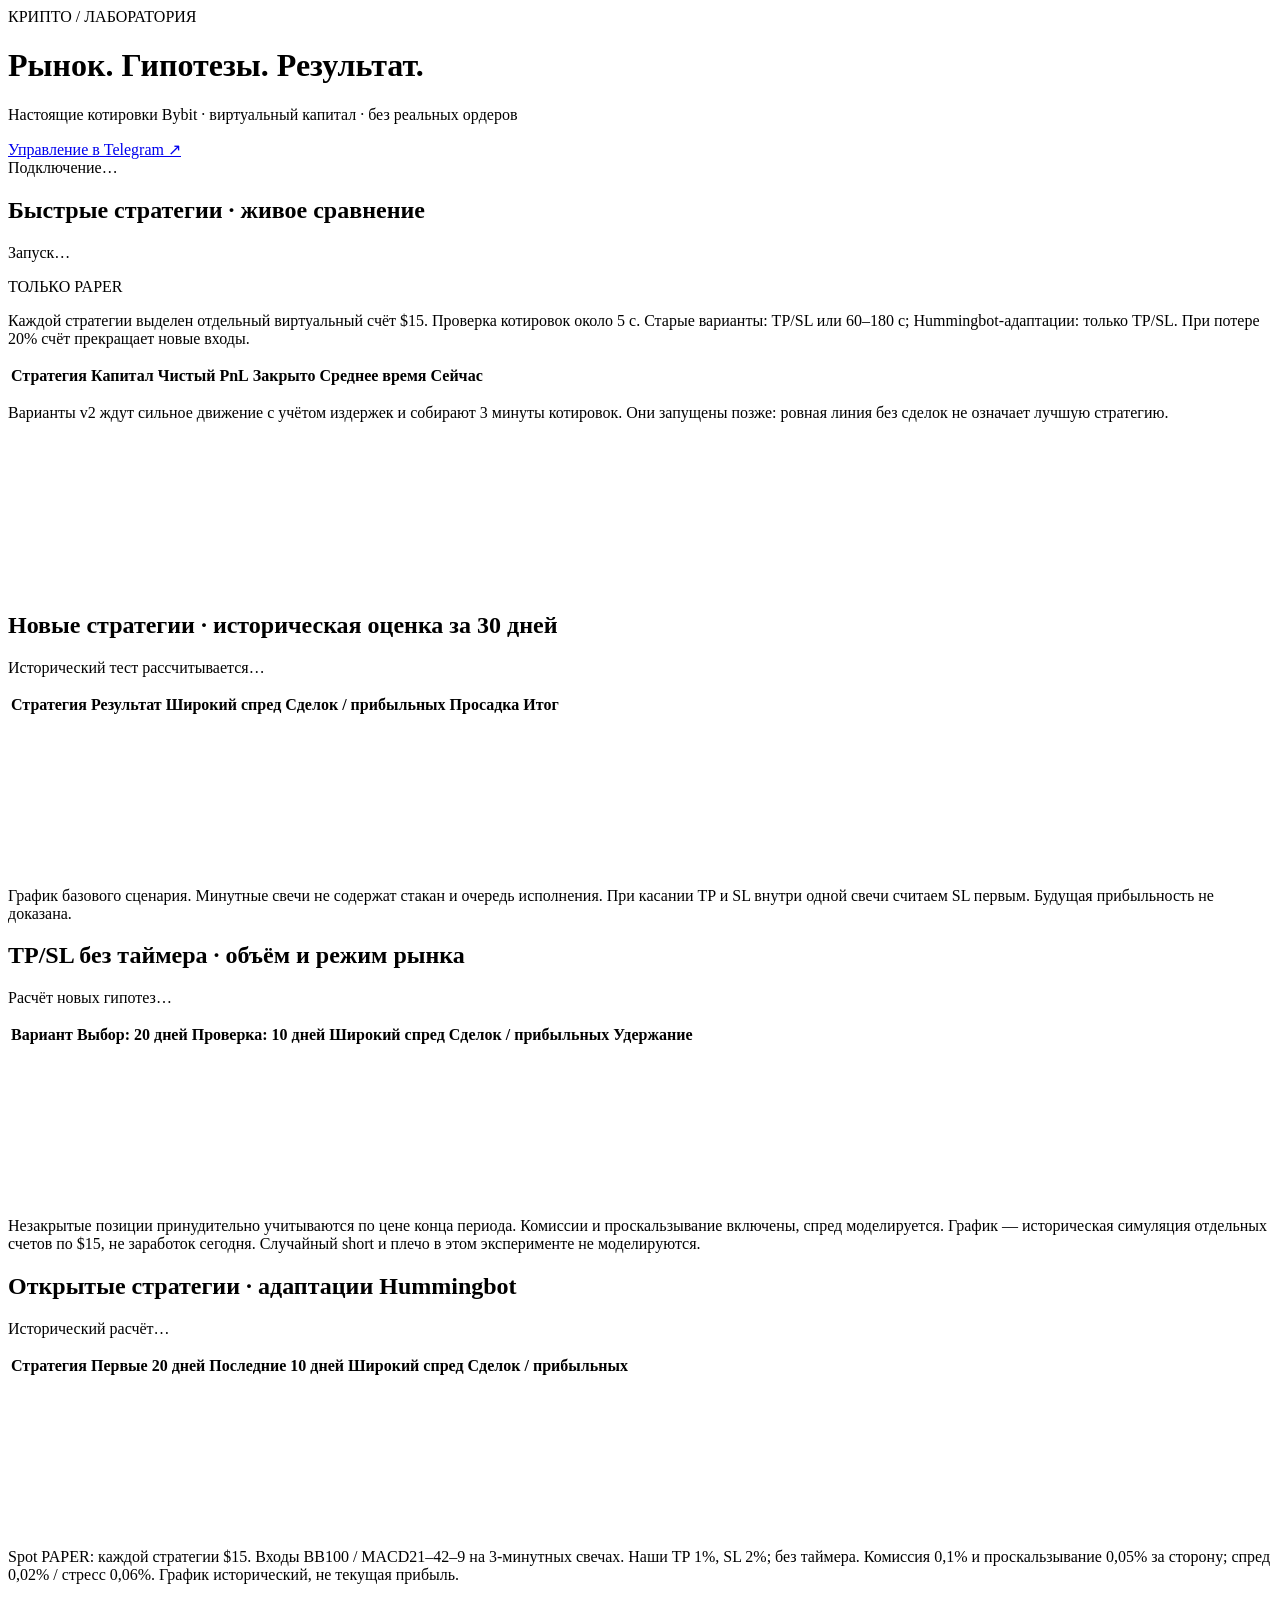
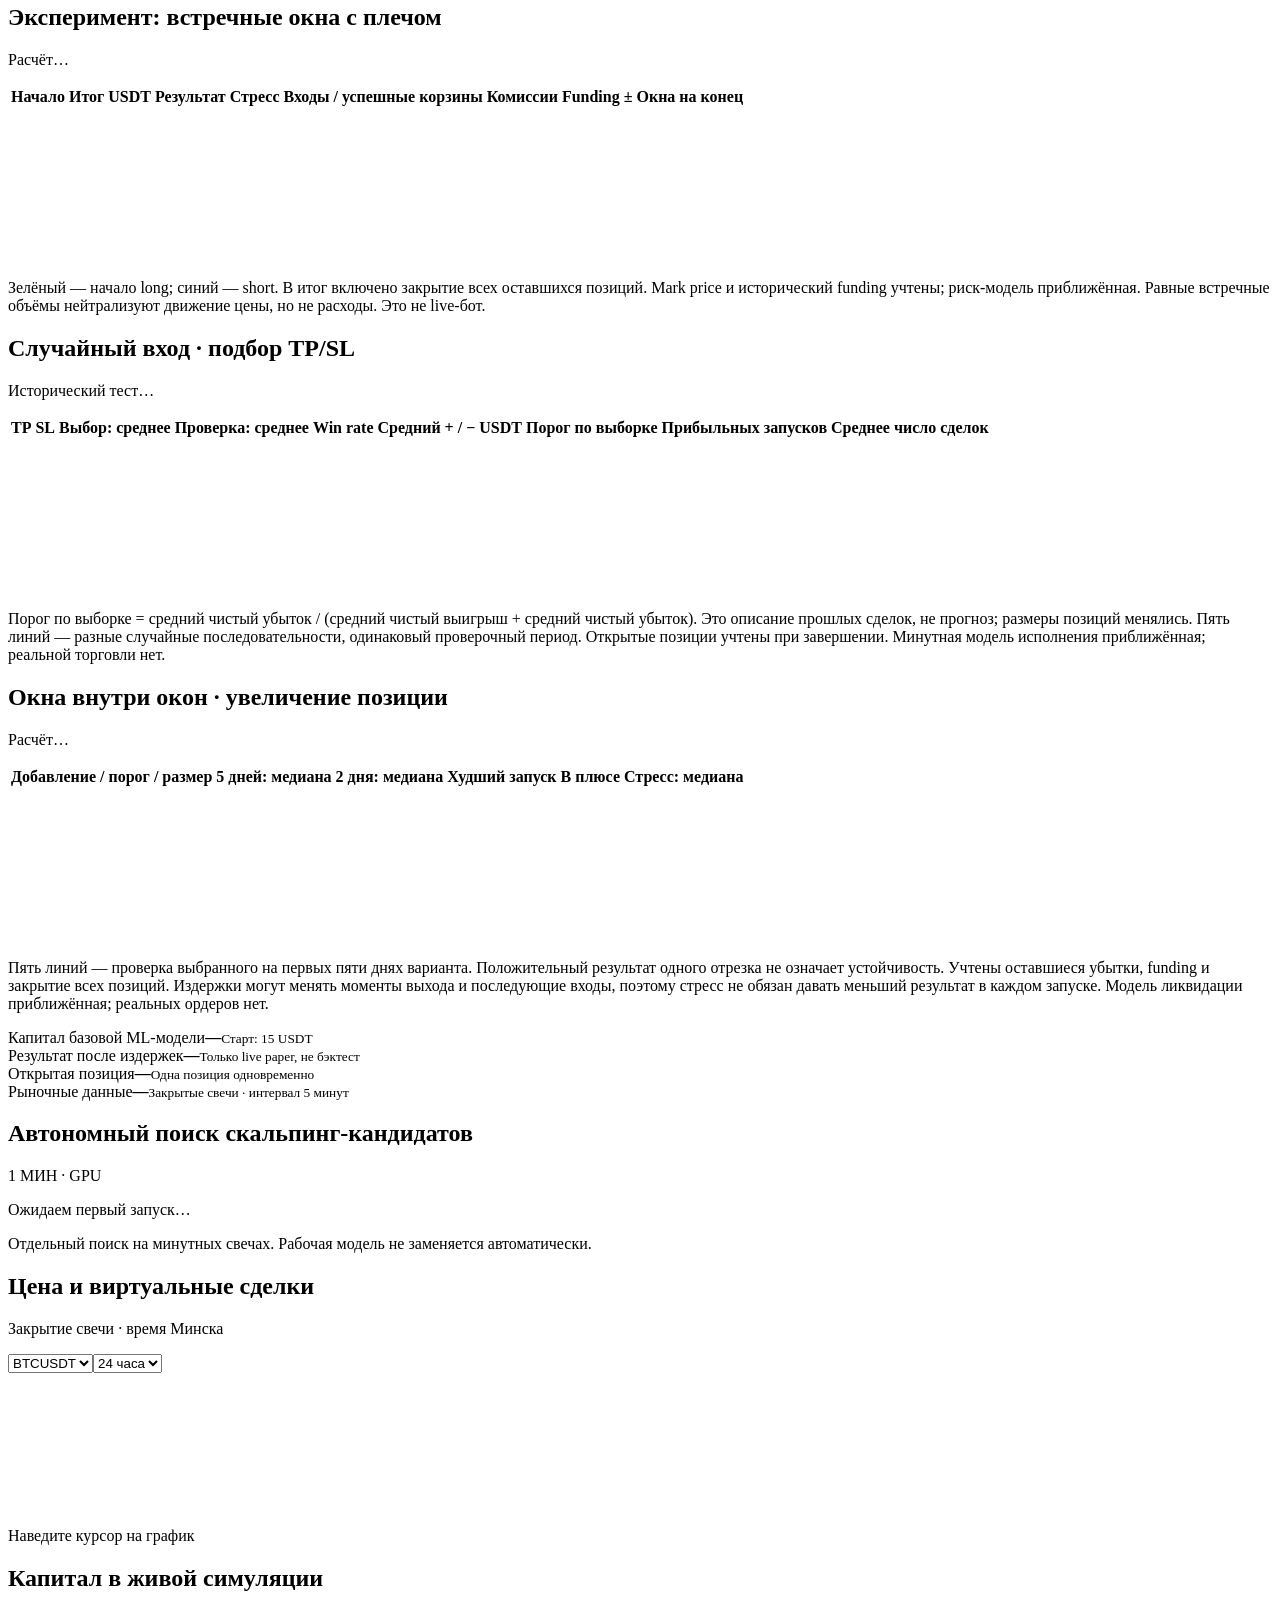
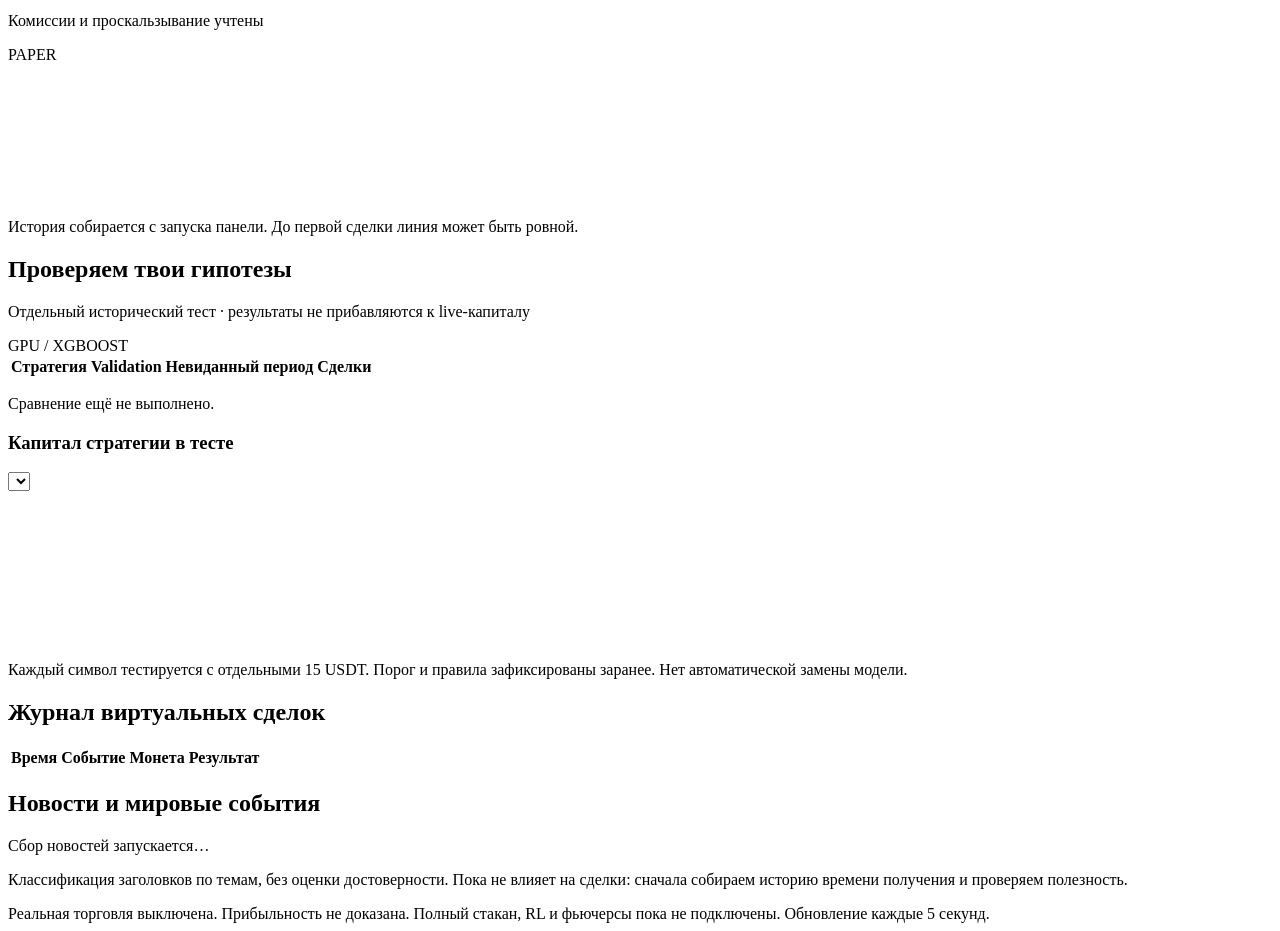
==== web/index.html @ 858b715f "Evaluate bounded nested windows with scaling and full-period equity" ====
<!doctype html><html lang="ru"><head><meta charset="utf-8"><meta name="viewport" content="width=device-width,initial-scale=1"><title>Крипто · лаборатория</title><link rel="stylesheet" href="/style.css"><script src="/app.js" defer></script></head><body>
<header><div><span class="brand">КРИПТО / ЛАБОРАТОРИЯ</span><h1>Рынок. Гипотезы. Результат.</h1><p>Настоящие котировки Bybit · виртуальный капитал · без реальных ордеров</p></div><a class="button" href="https://t.me/my_home_cripto_bot" target="_blank" rel="noopener">Управление в Telegram ↗</a></header>
<main><div class="status"><span id="health">Подключение…</span><span id="updated"></span></div><p id="error" role="alert" hidden></p>
<section class="panel"><div class="panelhead"><div><h2>Быстрые стратегии · живое сравнение</h2><p id="arenaHealth">Запуск…</p></div><span class="tag">ТОЛЬКО PAPER</span></div><p class="hint">Каждой стратегии выделен отдельный виртуальный счёт $15. Проверка котировок около 5 с. Старые варианты: TP/SL или 60–180 с; Hummingbot-адаптации: только TP/SL. При потере 20% счёт прекращает новые входы.</p><div class="tablewrap"><table><thead><tr><th>Стратегия</th><th>Капитал</th><th>Чистый PnL</th><th>Закрыто</th><th>Среднее время</th><th>Сейчас</th></tr></thead><tbody id="arenaRows"></tbody></table></div><p class="hint">Варианты v2 ждут сильное движение с учётом издержек и собирают 3 минуты котировок. Они запущены позже: ровная линия без сделок не означает лучшую стратегию.</p><canvas id="arenaChart" aria-label="Сравнение виртуального капитала быстрых стратегий"></canvas><p id="arenaLegend" class="hint"></p></section>
<section class="panel"><h2>Новые стратегии · историческая оценка за 30 дней</h2><p id="arenaBacktestNote" class="hint">Исторический тест рассчитывается…</p><div class="tablewrap"><table><thead><tr><th>Стратегия</th><th>Результат</th><th>Широкий спред</th><th>Сделок / прибыльных</th><th>Просадка</th><th>Итог</th></tr></thead><tbody id="arenaBacktestRows"></tbody></table></div><canvas id="arenaBacktestChart" aria-label="Историческая оценка новых стратегий"></canvas><p id="arenaBacktestLegend" class="hint"></p><p class="hint">График базового сценария. Минутные свечи не содержат стакан и очередь исполнения. При касании TP и SL внутри одной свечи считаем SL первым. Будущая прибыльность не доказана.</p></section>
<section class="panel"><h2>TP/SL без таймера · объём и режим рынка</h2><p id="waitingNote" class="hint">Расчёт новых гипотез…</p><div class="tablewrap"><table><thead><tr><th>Вариант</th><th>Выбор: 20 дней</th><th>Проверка: 10 дней</th><th>Широкий спред</th><th>Сделок / прибыльных</th><th>Удержание</th></tr></thead><tbody id="waitingRows"></tbody></table></div><canvas id="waitingChart" aria-label="Проверка стратегий ожидания"></canvas><p id="waitingLegend" class="hint"></p><p class="hint">Незакрытые позиции принудительно учитываются по цене конца периода. Комиссии и проскальзывание включены, спред моделируется. График — историческая симуляция отдельных счетов по $15, не заработок сегодня. Случайный short и плечо в этом эксперименте не моделируются.</p></section>
<section class="panel"><h2>Открытые стратегии · адаптации Hummingbot</h2><p id="sourceNote" class="hint">Исторический расчёт…</p><div class="tablewrap"><table><thead><tr><th>Стратегия</th><th>Первые 20 дней</th><th>Последние 10 дней</th><th>Широкий спред</th><th>Сделок / прибыльных</th></tr></thead><tbody id="sourceRows"></tbody></table></div><canvas id="sourceChart" aria-label="История адаптаций Hummingbot"></canvas><p class="hint">Spot PAPER: каждой стратегии $15. Входы BB100 / MACD21–42–9 на 3-минутных свечах. Наши TP 1%, SL 2%; без таймера. Комиссия 0,1% и проскальзывание 0,05% за сторону; спред 0,02% / стресс 0,06%. График исторический, не текущая прибыль.</p></section>
<section class="panel"><h2>Эксперимент: встречные окна с плечом</h2><p id="windowNote" class="hint">Расчёт…</p><div class="tablewrap"><table><thead><tr><th>Начало</th><th>Итог USDT</th><th>Результат</th><th>Стресс</th><th>Входы / успешные корзины</th><th>Комиссии</th><th>Funding ±</th><th>Окна на конец</th></tr></thead><tbody id="windowRows"></tbody></table></div><canvas id="windowChart" aria-label="Исторический тест встречных окон"></canvas><p class="hint">Зелёный — начало long; синий — short. В итог включено закрытие всех оставшихся позиций. Mark price и исторический funding учтены; риск-модель приближённая. Равные встречные объёмы нейтрализуют движение цены, но не расходы. Это не live-бот.</p></section>
<section class="panel"><h2>Случайный вход · подбор TP/SL</h2><p id="randomNote" class="hint">Исторический тест…</p><div class="tablewrap"><table><thead><tr><th>TP</th><th>SL</th><th>Выбор: среднее</th><th>Проверка: среднее</th><th>Win rate</th><th>Средний + / − USDT</th><th>Порог по выборке</th><th>Прибыльных запусков</th><th>Среднее число сделок</th></tr></thead><tbody id="randomRows"></tbody></table></div><canvas id="randomChart" aria-label="Пять случайных последовательностей выбранного TP SL"></canvas><p class="hint">Порог по выборке = средний чистый убыток / (средний чистый выигрыш + средний чистый убыток). Это описание прошлых сделок, не прогноз; размеры позиций менялись. Пять линий — разные случайные последовательности, одинаковый проверочный период. Открытые позиции учтены при завершении. Минутная модель исполнения приближённая; реальной торговли нет.</p></section>
<section class="panel"><h2>Окна внутри окон · увеличение позиции</h2><p id="nestedNote" class="hint">Расчёт…</p><div class="tablewrap"><table><thead><tr><th>Добавление / порог / размер</th><th>5 дней: медиана</th><th>2 дня: медиана</th><th>Худший запуск</th><th>В плюсе</th><th>Стресс: медиана</th></tr></thead><tbody id="nestedRows"></tbody></table></div><canvas id="nestedChart" aria-label="Вложенные окна: выбранный вариант"></canvas><p class="hint">Пять линий — проверка выбранного на первых пяти днях варианта. Положительный результат одного отрезка не означает устойчивость. Учтены оставшиеся убытки, funding и закрытие всех позиций. Издержки могут менять моменты выхода и последующие входы, поэтому стресс не обязан давать меньший результат в каждом запуске. Модель ликвидации приближённая; реальных ордеров нет.</p></section>
<section class="metrics"><article><label>Капитал базовой ML-модели</label><strong id="equity">—</strong><small>Старт: 15 USDT</small></article><article><label>Результат после издержек</label><strong id="pnl">—</strong><small>Только live paper, не бэктест</small></article><article><label>Открытая позиция</label><strong id="position">—</strong><small id="positionNote">Одна позиция одновременно</small></article><article><label>Рыночные данные</label><strong id="bars">—</strong><small>Закрытые свечи · интервал 5 минут</small></article></section>
<section id="decisions" class="decisions" aria-label="Решения моделей"></section>
<section class="panel"><div class="panelhead"><h2>Автономный поиск скальпинг-кандидатов</h2><span class="tag">1 МИН · GPU</span></div><p id="job">Ожидаем первый запуск…</p><p id="searchResult" class="hint">Отдельный поиск на минутных свечах. Рабочая модель не заменяется автоматически.</p><div id="searchDetails"></div></section>
<section class="grid"><article class="panel"><div class="panelhead"><div><h2>Цена и виртуальные сделки</h2><p>Закрытие свечи · время Минска</p></div><div class="filters"><select id="symbol" aria-label="Монета"><option>BTCUSDT</option><option>ETHUSDT</option><option>SOLUSDT</option></select><select id="hours" aria-label="Период"><option value="1">1 час</option><option value="24" selected>24 часа</option><option value="168">7 дней</option></select></div></div><canvas id="priceChart" aria-label="График цены"></canvas><div class="hint" id="priceHint">Наведите курсор на график</div></article>
<article class="panel"><div class="panelhead"><div><h2>Капитал в живой симуляции</h2><p>Комиссии и проскальзывание учтены</p></div><span class="tag">PAPER</span></div><canvas id="equityChart" aria-label="График виртуального капитала"></canvas><div class="hint">История собирается с запуска панели. До первой сделки линия может быть ровной.</div></article></section>
<section class="panel"><div class="panelhead"><div><h2>Проверяем твои гипотезы</h2><p>Отдельный исторический тест · результаты не прибавляются к live-капиталу</p></div><span class="tag">GPU / XGBOOST</span></div><div class="tablewrap"><table><thead><tr><th>Стратегия</th><th>Validation</th><th>Невиданный период</th><th>Сделки</th></tr></thead><tbody id="strategies"></tbody></table></div><p id="researchNote" class="hint">Сравнение ещё не выполнено.</p><div class="panelhead"><h3 id="curveTitle">Капитал стратегии в тесте</h3><select id="strategy" aria-label="Стратегия для графика"></select></div><canvas id="researchChart" aria-label="Капитал стратегии на независимом периоде"></canvas><p class="hint">Каждый символ тестируется с отдельными 15 USDT. Порог и правила зафиксированы заранее. Нет автоматической замены модели.</p></section>
<section class="panel"><h2>Журнал виртуальных сделок</h2><div class="tablewrap"><table><thead><tr><th>Время</th><th>Событие</th><th>Монета</th><th>Результат</th></tr></thead><tbody id="events"></tbody></table></div></section>
<section class="panel"><h2>Новости и мировые события</h2><p id="newsStatus">Сбор новостей запускается…</p><div id="news"></div><p class="hint">Классификация заголовков по темам, без оценки достоверности. Пока не влияет на сделки: сначала собираем историю времени получения и проверяем полезность.</p></section>
<footer>Реальная торговля выключена. Прибыльность не доказана. Полный стакан, RL и фьючерсы пока не подключены. Обновление каждые 5 секунд.</footer></main></body></html>
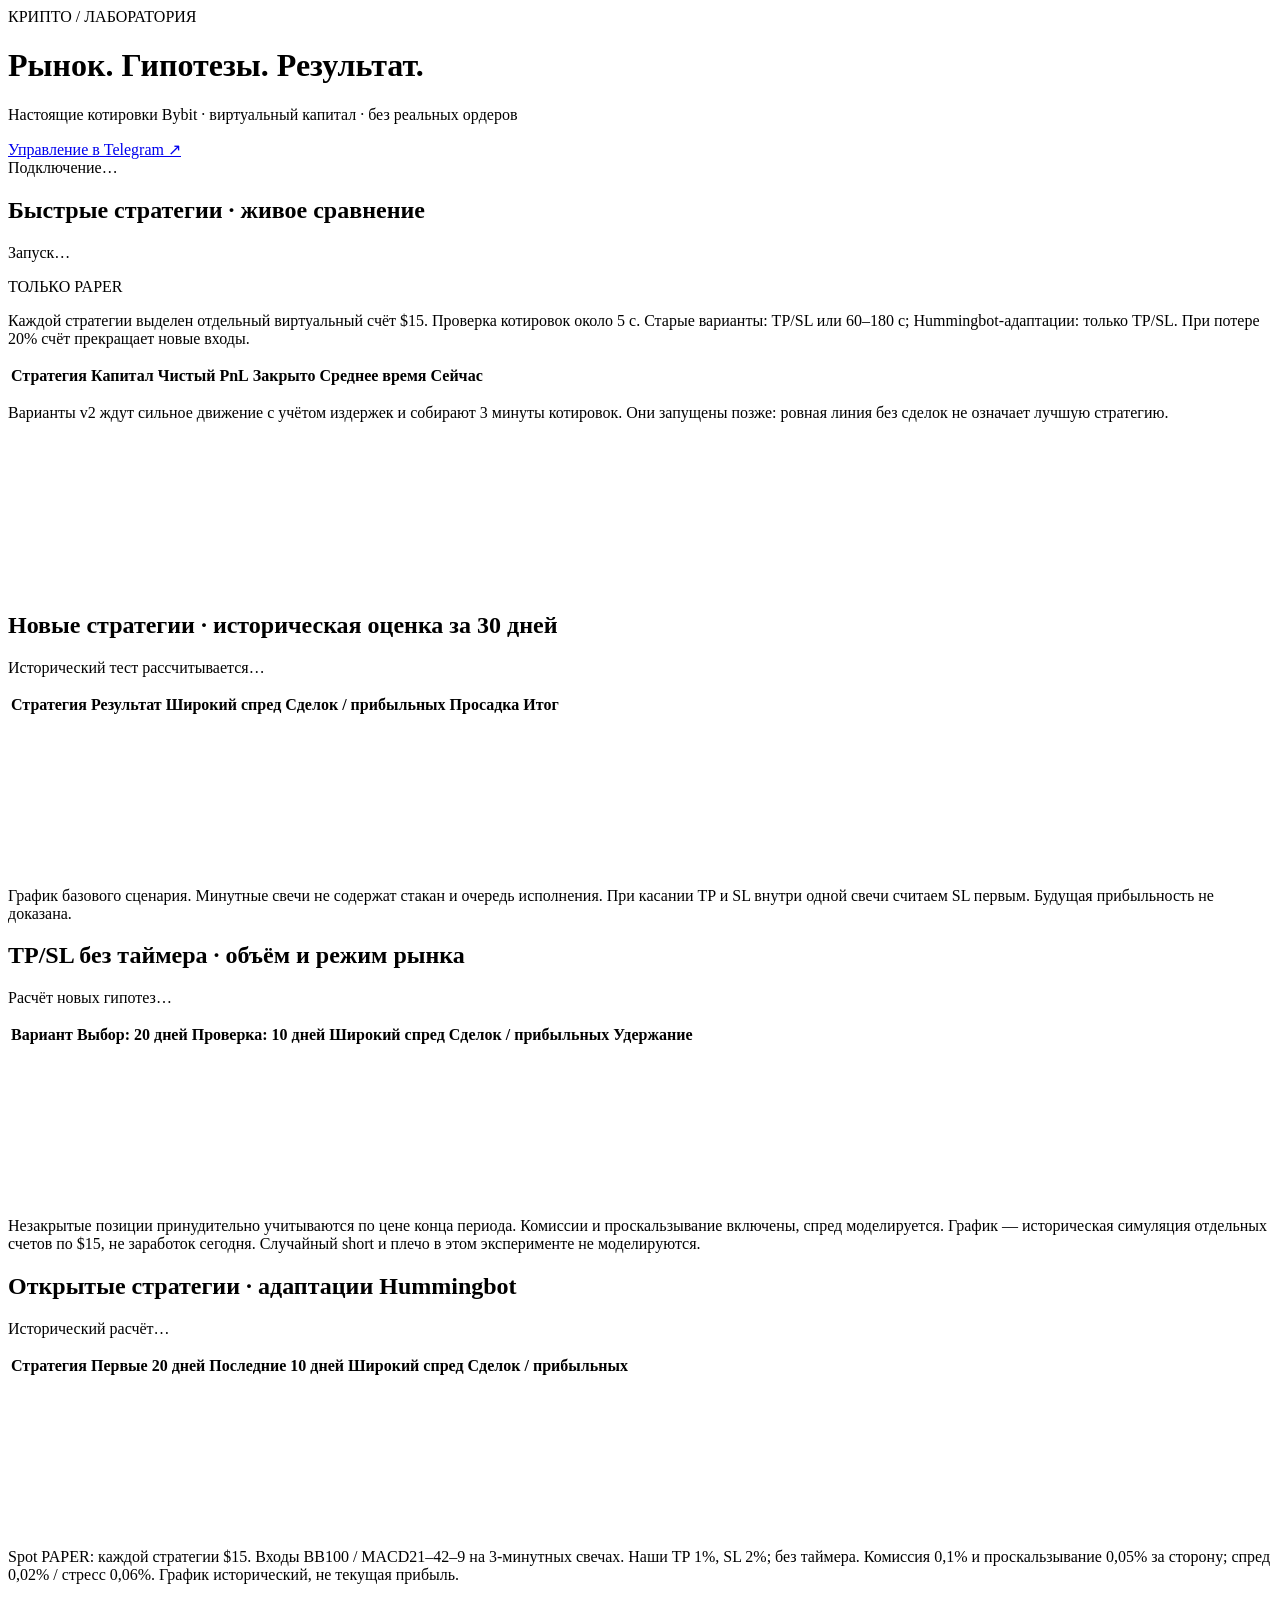
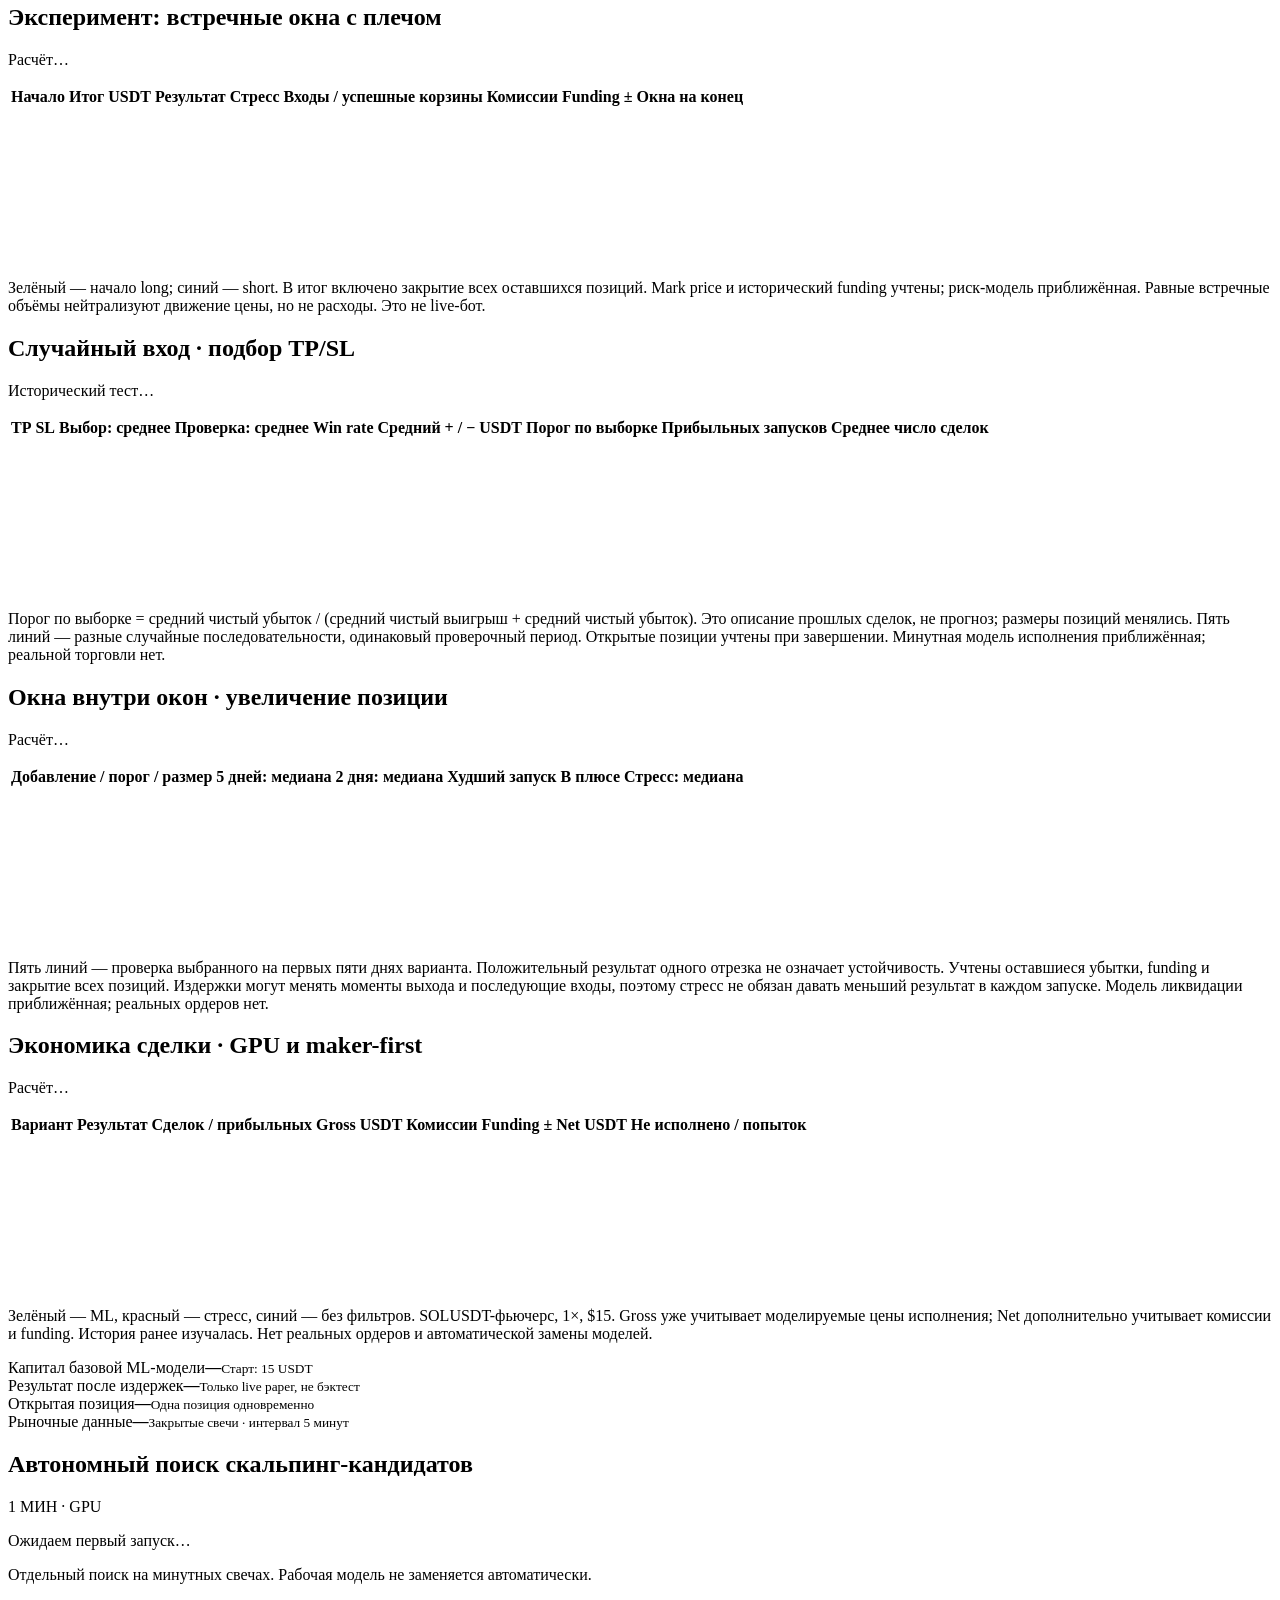
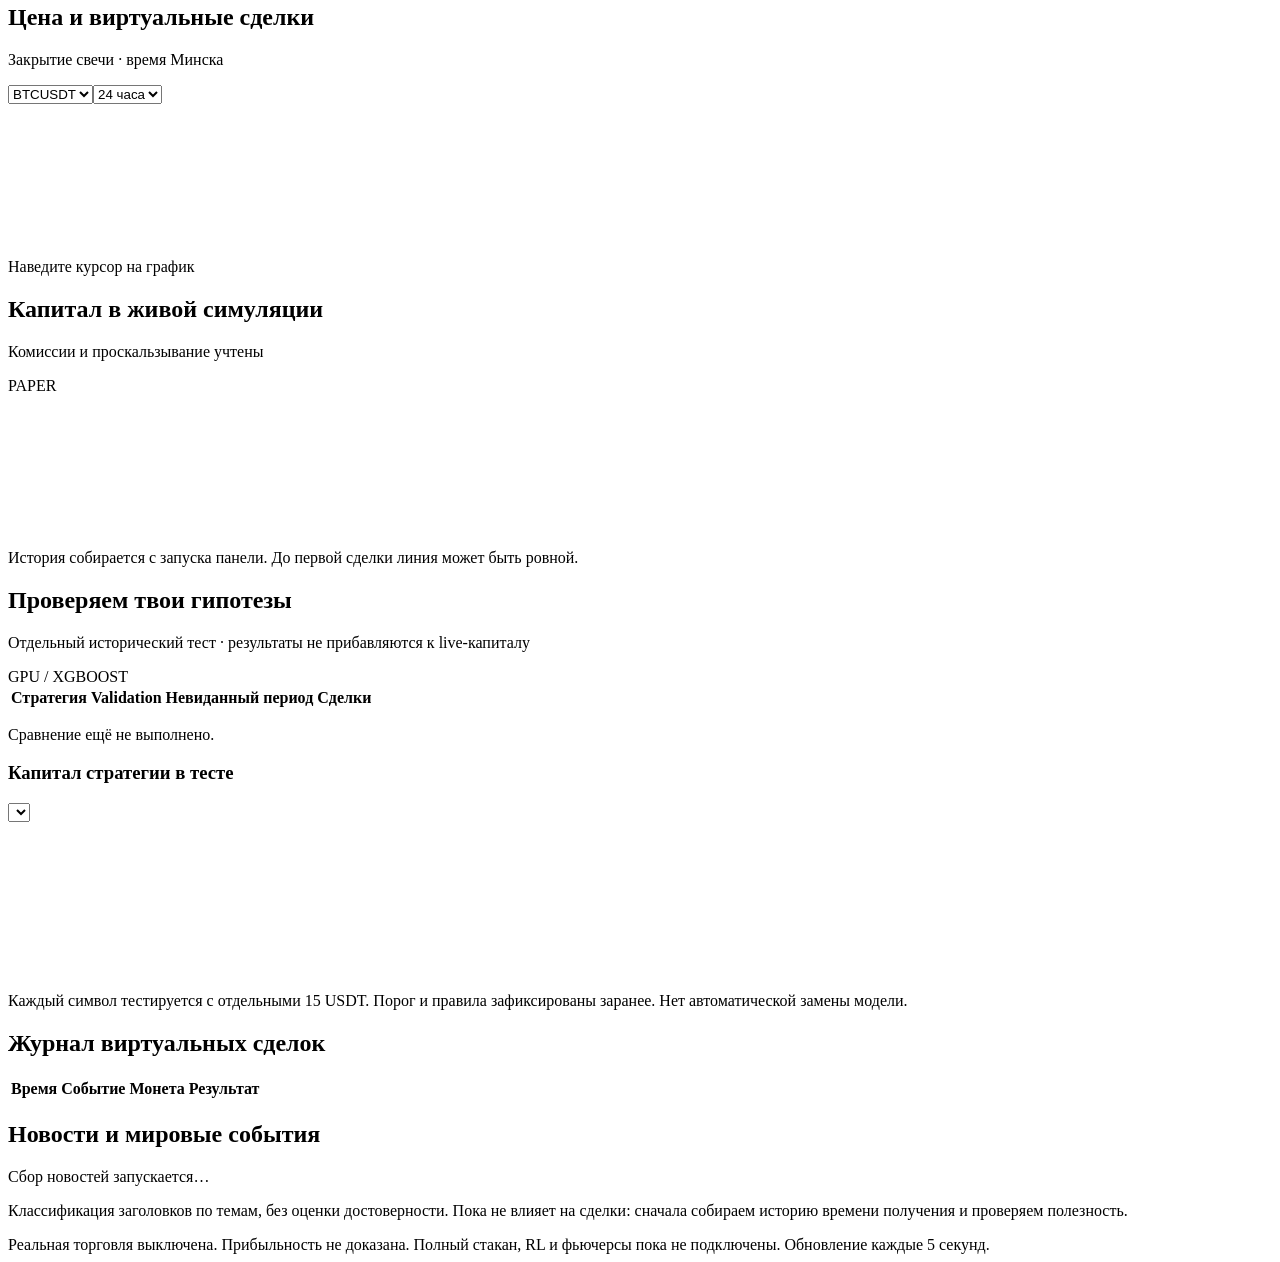
==== commit f3d2dc20: "Research barrier-label GPU models and maker-first cost accounting" ====
--- a/web/index.html
+++ b/web/index.html
@@ -8,6 +8,7 @@
 <section class="panel"><h2>Эксперимент: встречные окна с плечом</h2><p id="windowNote" class="hint">Расчёт…</p><div class="tablewrap"><table><thead><tr><th>Начало</th><th>Итог USDT</th><th>Результат</th><th>Стресс</th><th>Входы / успешные корзины</th><th>Комиссии</th><th>Funding ±</th><th>Окна на конец</th></tr></thead><tbody id="windowRows"></tbody></table></div><canvas id="windowChart" aria-label="Исторический тест встречных окон"></canvas><p class="hint">Зелёный — начало long; синий — short. В итог включено закрытие всех оставшихся позиций. Mark price и исторический funding учтены; риск-модель приближённая. Равные встречные объёмы нейтрализуют движение цены, но не расходы. Это не live-бот.</p></section>
 <section class="panel"><h2>Случайный вход · подбор TP/SL</h2><p id="randomNote" class="hint">Исторический тест…</p><div class="tablewrap"><table><thead><tr><th>TP</th><th>SL</th><th>Выбор: среднее</th><th>Проверка: среднее</th><th>Win rate</th><th>Средний + / − USDT</th><th>Порог по выборке</th><th>Прибыльных запусков</th><th>Среднее число сделок</th></tr></thead><tbody id="randomRows"></tbody></table></div><canvas id="randomChart" aria-label="Пять случайных последовательностей выбранного TP SL"></canvas><p class="hint">Порог по выборке = средний чистый убыток / (средний чистый выигрыш + средний чистый убыток). Это описание прошлых сделок, не прогноз; размеры позиций менялись. Пять линий — разные случайные последовательности, одинаковый проверочный период. Открытые позиции учтены при завершении. Минутная модель исполнения приближённая; реальной торговли нет.</p></section>
 <section class="panel"><h2>Окна внутри окон · увеличение позиции</h2><p id="nestedNote" class="hint">Расчёт…</p><div class="tablewrap"><table><thead><tr><th>Добавление / порог / размер</th><th>5 дней: медиана</th><th>2 дня: медиана</th><th>Худший запуск</th><th>В плюсе</th><th>Стресс: медиана</th></tr></thead><tbody id="nestedRows"></tbody></table></div><canvas id="nestedChart" aria-label="Вложенные окна: выбранный вариант"></canvas><p class="hint">Пять линий — проверка выбранного на первых пяти днях варианта. Положительный результат одного отрезка не означает устойчивость. Учтены оставшиеся убытки, funding и закрытие всех позиций. Издержки могут менять моменты выхода и последующие входы, поэтому стресс не обязан давать меньший результат в каждом запуске. Модель ликвидации приближённая; реальных ордеров нет.</p></section>
+<section class="panel"><h2>Экономика сделки · GPU и maker-first</h2><p id="executionNote" class="hint">Расчёт…</p><div class="tablewrap"><table><thead><tr><th>Вариант</th><th>Результат</th><th>Сделок / прибыльных</th><th>Gross USDT</th><th>Комиссии</th><th>Funding ±</th><th>Net USDT</th><th>Не исполнено / попыток</th></tr></thead><tbody id="executionRows"></tbody></table></div><canvas id="executionChart" aria-label="Проверка ML и стоимости исполнения"></canvas><p class="hint">Зелёный — ML, красный — стресс, синий — без фильтров. SOLUSDT-фьючерс, 1×, $15. Gross уже учитывает моделируемые цены исполнения; Net дополнительно учитывает комиссии и funding. История ранее изучалась. Нет реальных ордеров и автоматической замены моделей.</p></section>
 <section class="metrics"><article><label>Капитал базовой ML-модели</label><strong id="equity">—</strong><small>Старт: 15 USDT</small></article><article><label>Результат после издержек</label><strong id="pnl">—</strong><small>Только live paper, не бэктест</small></article><article><label>Открытая позиция</label><strong id="position">—</strong><small id="positionNote">Одна позиция одновременно</small></article><article><label>Рыночные данные</label><strong id="bars">—</strong><small>Закрытые свечи · интервал 5 минут</small></article></section>
 <section id="decisions" class="decisions" aria-label="Решения моделей"></section>
 <section class="panel"><div class="panelhead"><h2>Автономный поиск скальпинг-кандидатов</h2><span class="tag">1 МИН · GPU</span></div><p id="job">Ожидаем первый запуск…</p><p id="searchResult" class="hint">Отдельный поиск на минутных свечах. Рабочая модель не заменяется автоматически.</p><div id="searchDetails"></div></section>
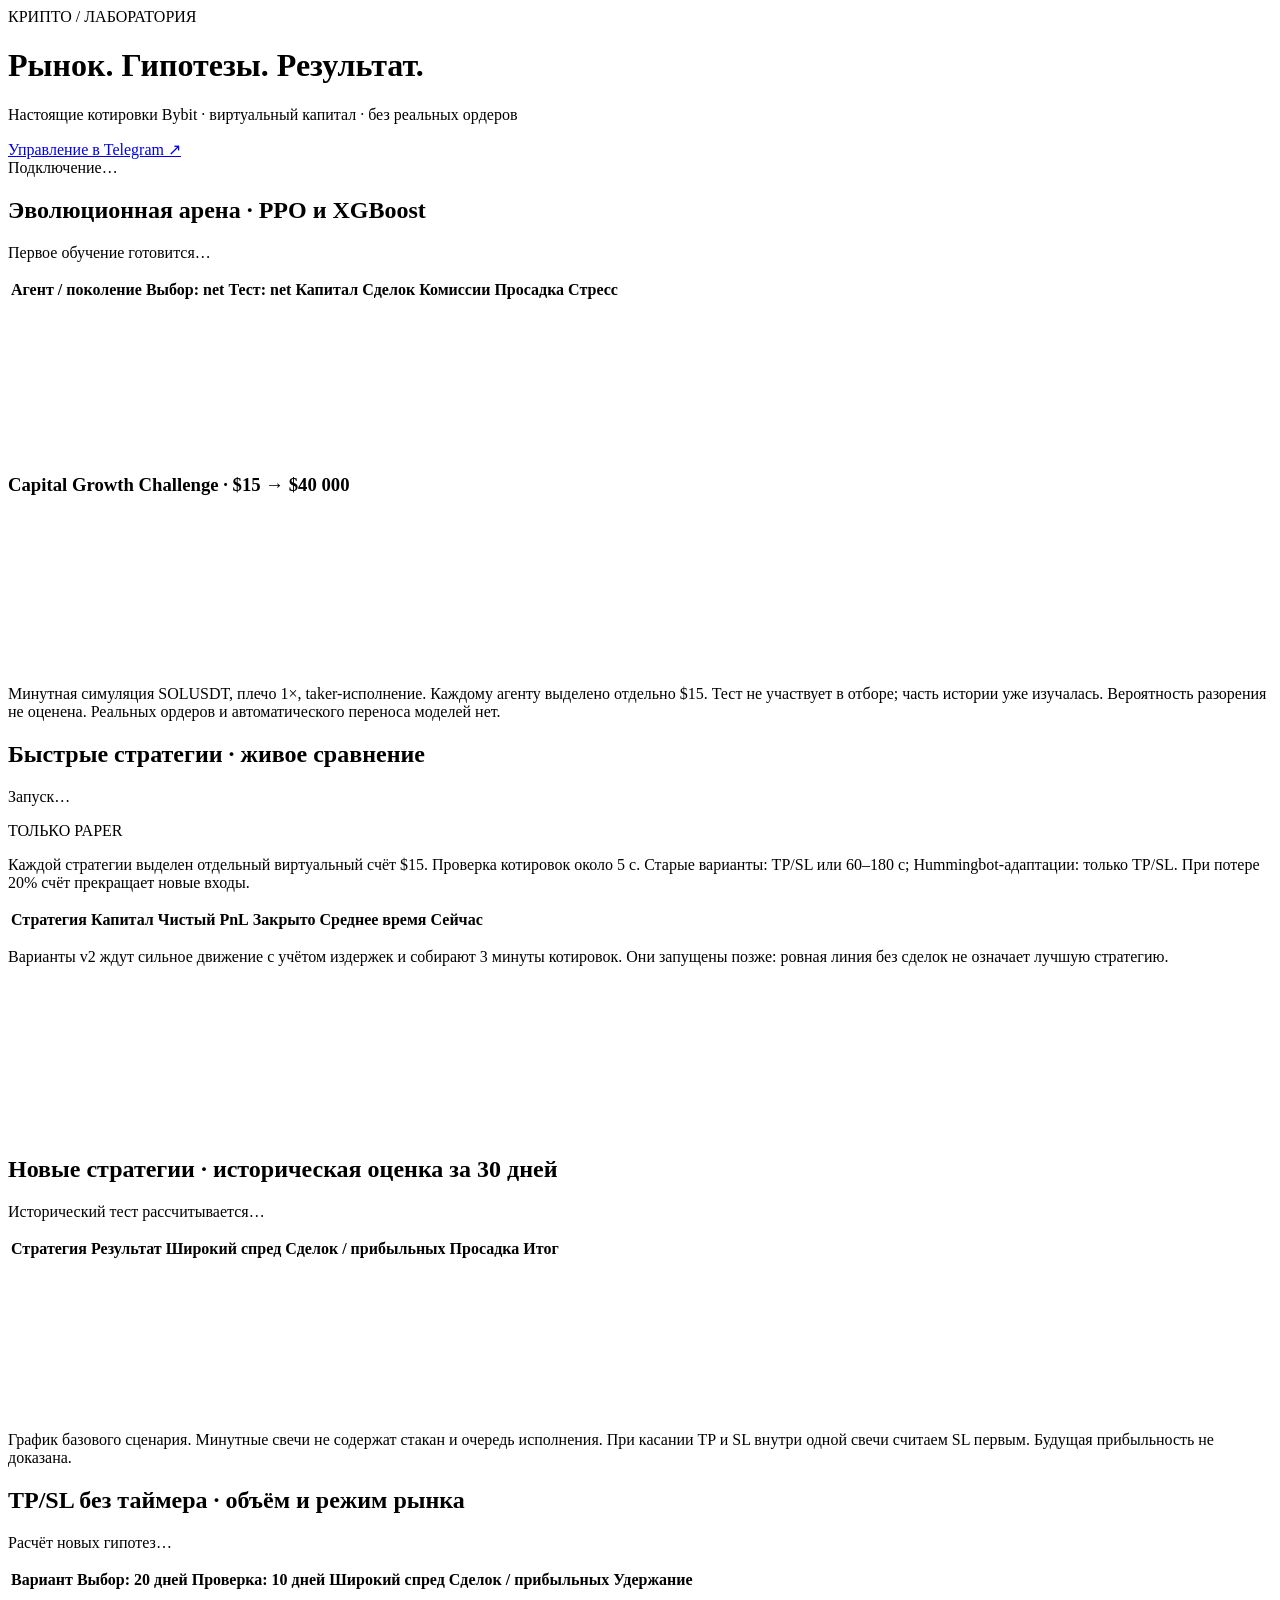
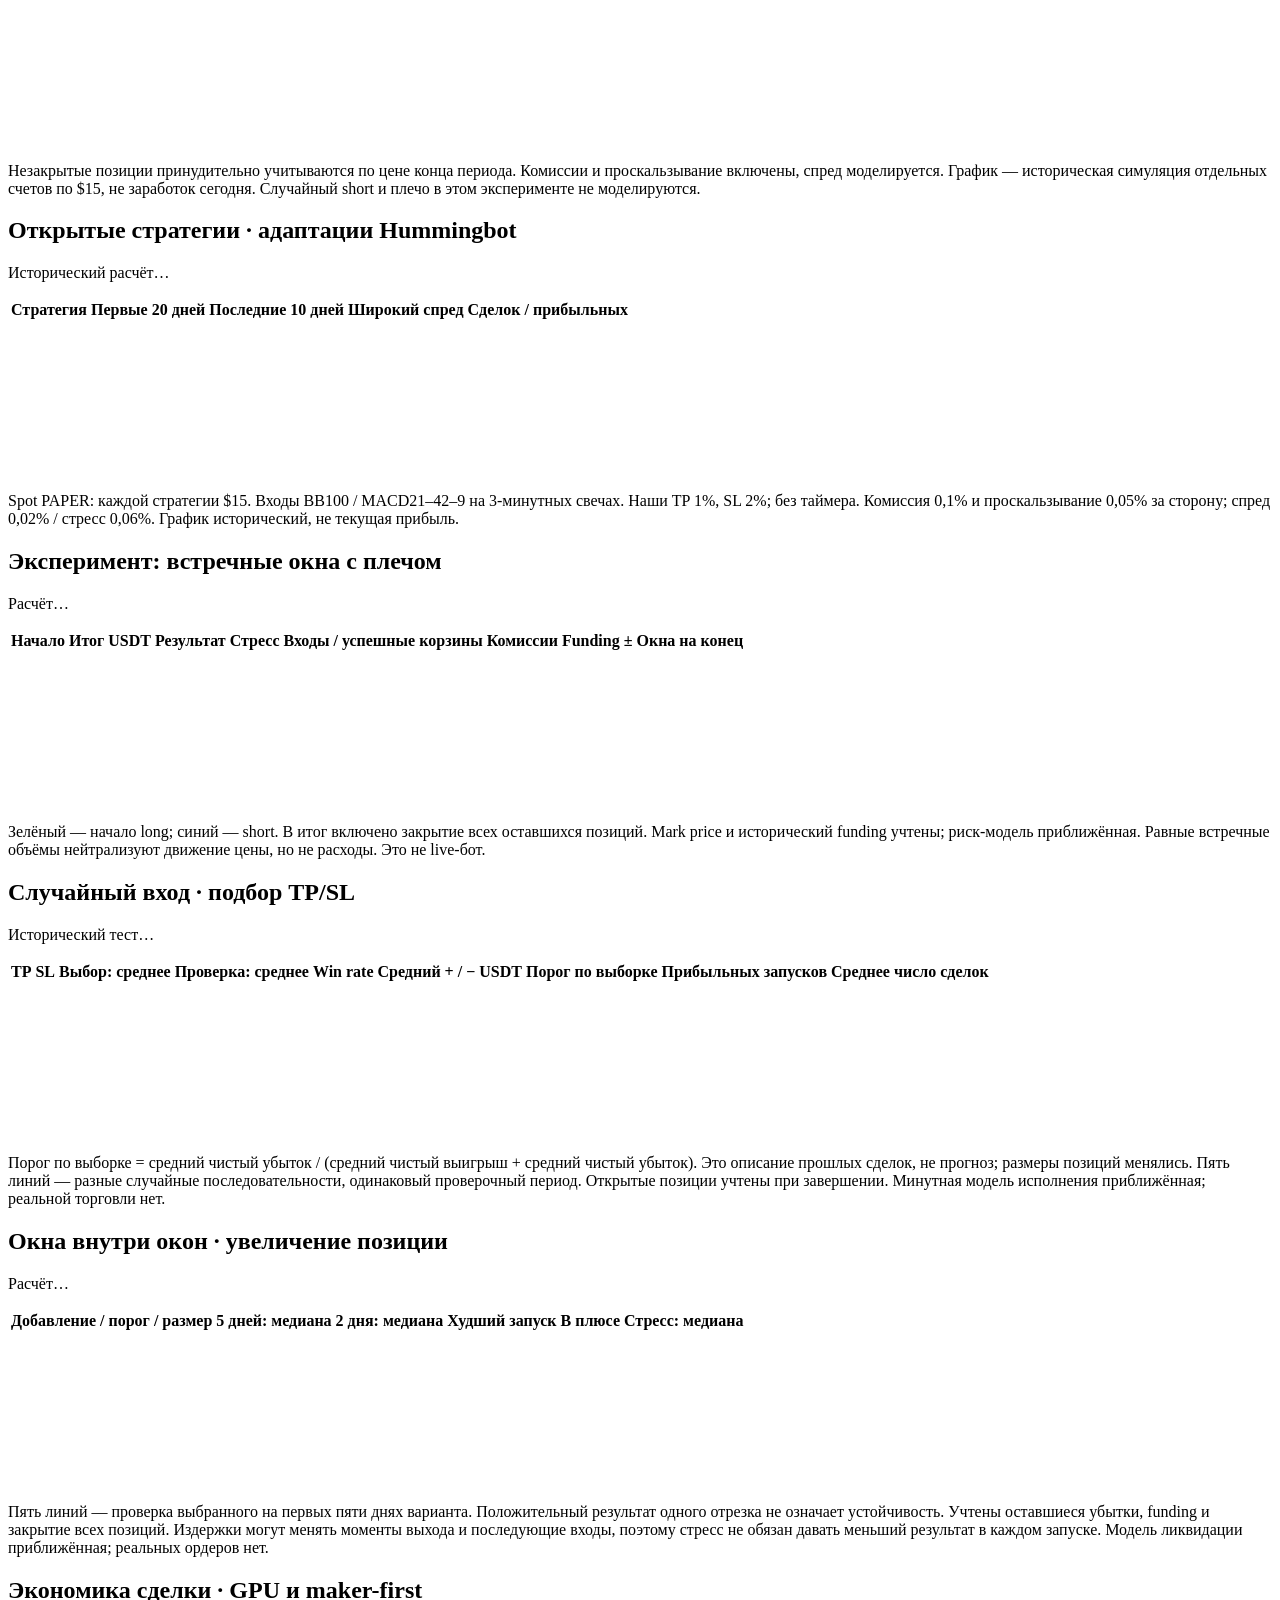
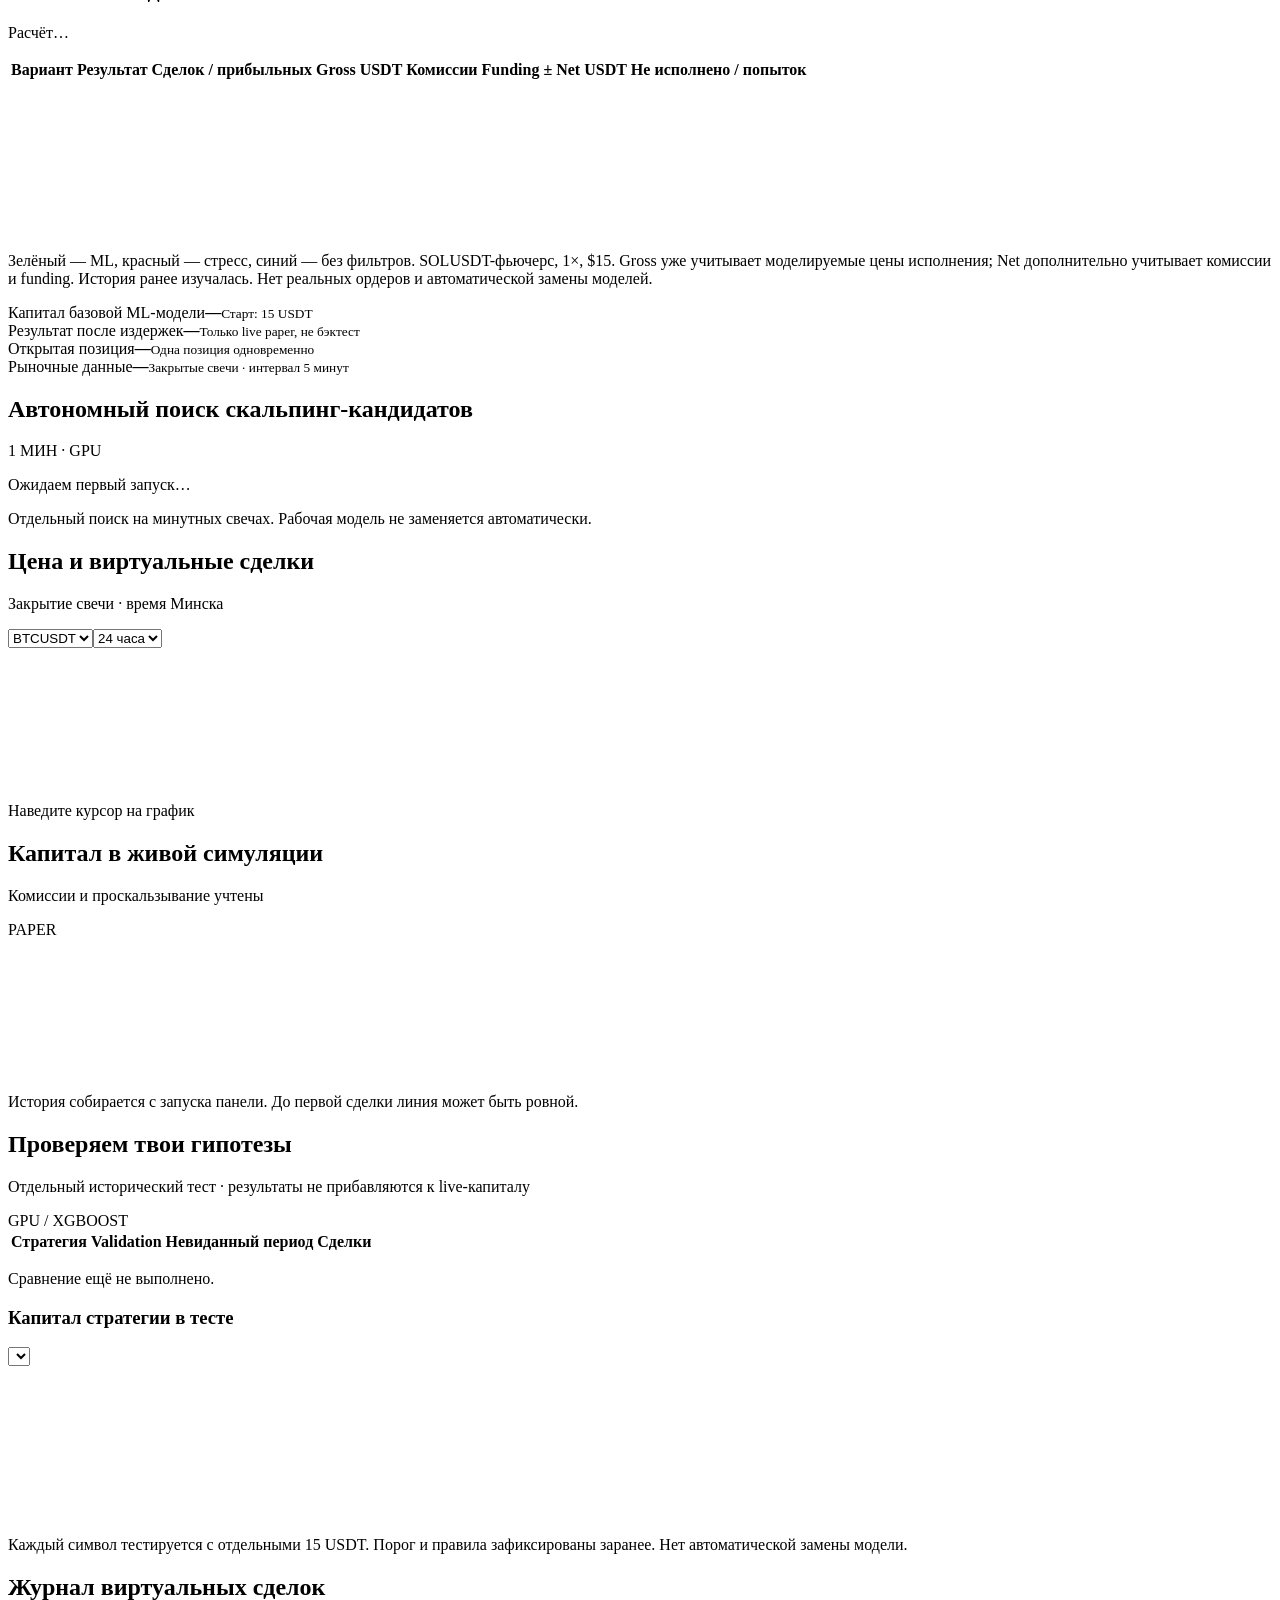
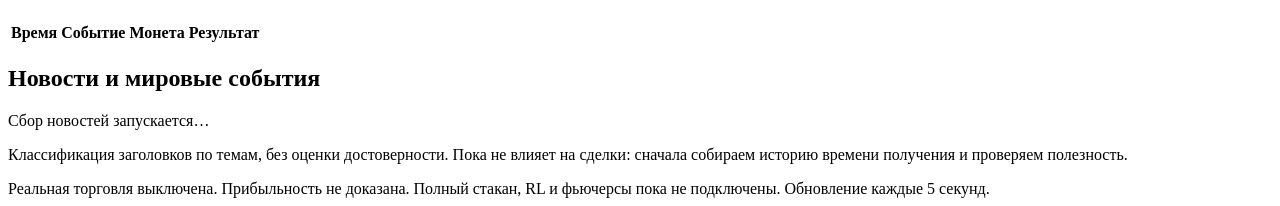
==== commit 6f4e4623: "Add bounded PPO and GPU XGBoost evolutionary research arena" ====
--- a/web/index.html
+++ b/web/index.html
@@ -1,6 +1,7 @@
 <!doctype html><html lang="ru"><head><meta charset="utf-8"><meta name="viewport" content="width=device-width,initial-scale=1"><title>Крипто · лаборатория</title><link rel="stylesheet" href="/style.css"><script src="/app.js" defer></script></head><body>
 <header><div><span class="brand">КРИПТО / ЛАБОРАТОРИЯ</span><h1>Рынок. Гипотезы. Результат.</h1><p>Настоящие котировки Bybit · виртуальный капитал · без реальных ордеров</p></div><a class="button" href="https://t.me/my_home_cripto_bot" target="_blank" rel="noopener">Управление в Telegram ↗</a></header>
 <main><div class="status"><span id="health">Подключение…</span><span id="updated"></span></div><p id="error" role="alert" hidden></p>
+<section class="panel"><h2>Эволюционная арена · PPO и XGBoost</h2><p id="evolutionStatus" class="hint">Первое обучение готовится…</p><p id="evolutionNote" class="hint"></p><div class="tablewrap"><table><thead><tr><th>Агент / поколение</th><th>Выбор: net</th><th>Тест: net</th><th>Капитал</th><th>Сделок</th><th>Комиссии</th><th>Просадка</th><th>Стресс</th></tr></thead><tbody id="evolutionRows"></tbody></table></div><canvas id="evolutionChart" aria-label="Капитал агентов на финальном тесте"></canvas><p id="evolutionPeriods" class="hint"></p><h3>Capital Growth Challenge · $15 → $40 000</h3><p id="evolutionChallenge" class="hint"></p><canvas id="evolutionChallengeChart" aria-label="Непрерывный капитал с разными долями позиции"></canvas><p class="hint">Минутная симуляция SOLUSDT, плечо 1×, taker-исполнение. Каждому агенту выделено отдельно $15. Тест не участвует в отборе; часть истории уже изучалась. Вероятность разорения не оценена. Реальных ордеров и автоматического переноса моделей нет.</p></section>
 <section class="panel"><div class="panelhead"><div><h2>Быстрые стратегии · живое сравнение</h2><p id="arenaHealth">Запуск…</p></div><span class="tag">ТОЛЬКО PAPER</span></div><p class="hint">Каждой стратегии выделен отдельный виртуальный счёт $15. Проверка котировок около 5 с. Старые варианты: TP/SL или 60–180 с; Hummingbot-адаптации: только TP/SL. При потере 20% счёт прекращает новые входы.</p><div class="tablewrap"><table><thead><tr><th>Стратегия</th><th>Капитал</th><th>Чистый PnL</th><th>Закрыто</th><th>Среднее время</th><th>Сейчас</th></tr></thead><tbody id="arenaRows"></tbody></table></div><p class="hint">Варианты v2 ждут сильное движение с учётом издержек и собирают 3 минуты котировок. Они запущены позже: ровная линия без сделок не означает лучшую стратегию.</p><canvas id="arenaChart" aria-label="Сравнение виртуального капитала быстрых стратегий"></canvas><p id="arenaLegend" class="hint"></p></section>
 <section class="panel"><h2>Новые стратегии · историческая оценка за 30 дней</h2><p id="arenaBacktestNote" class="hint">Исторический тест рассчитывается…</p><div class="tablewrap"><table><thead><tr><th>Стратегия</th><th>Результат</th><th>Широкий спред</th><th>Сделок / прибыльных</th><th>Просадка</th><th>Итог</th></tr></thead><tbody id="arenaBacktestRows"></tbody></table></div><canvas id="arenaBacktestChart" aria-label="Историческая оценка новых стратегий"></canvas><p id="arenaBacktestLegend" class="hint"></p><p class="hint">График базового сценария. Минутные свечи не содержат стакан и очередь исполнения. При касании TP и SL внутри одной свечи считаем SL первым. Будущая прибыльность не доказана.</p></section>
 <section class="panel"><h2>TP/SL без таймера · объём и режим рынка</h2><p id="waitingNote" class="hint">Расчёт новых гипотез…</p><div class="tablewrap"><table><thead><tr><th>Вариант</th><th>Выбор: 20 дней</th><th>Проверка: 10 дней</th><th>Широкий спред</th><th>Сделок / прибыльных</th><th>Удержание</th></tr></thead><tbody id="waitingRows"></tbody></table></div><canvas id="waitingChart" aria-label="Проверка стратегий ожидания"></canvas><p id="waitingLegend" class="hint"></p><p class="hint">Незакрытые позиции принудительно учитываются по цене конца периода. Комиссии и проскальзывание включены, спред моделируется. График — историческая симуляция отдельных счетов по $15, не заработок сегодня. Случайный short и плечо в этом эксперименте не моделируются.</p></section>
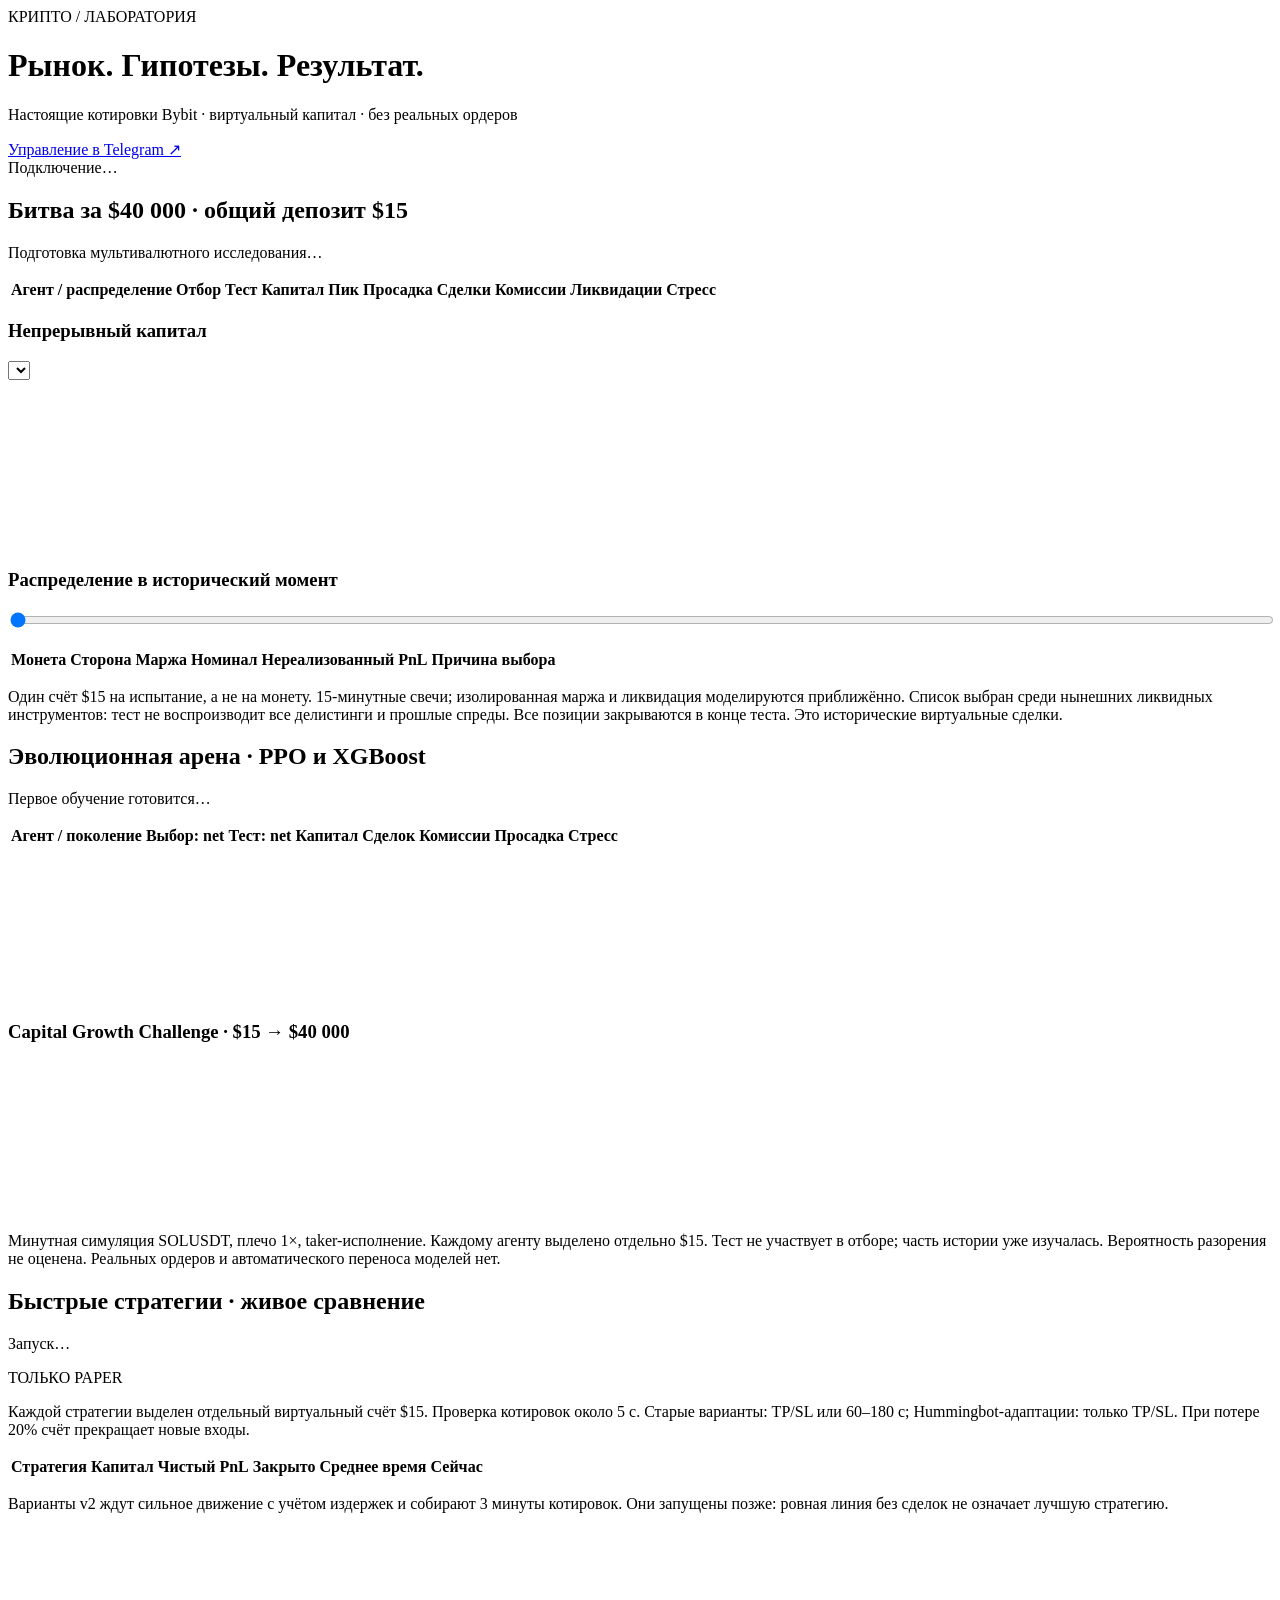
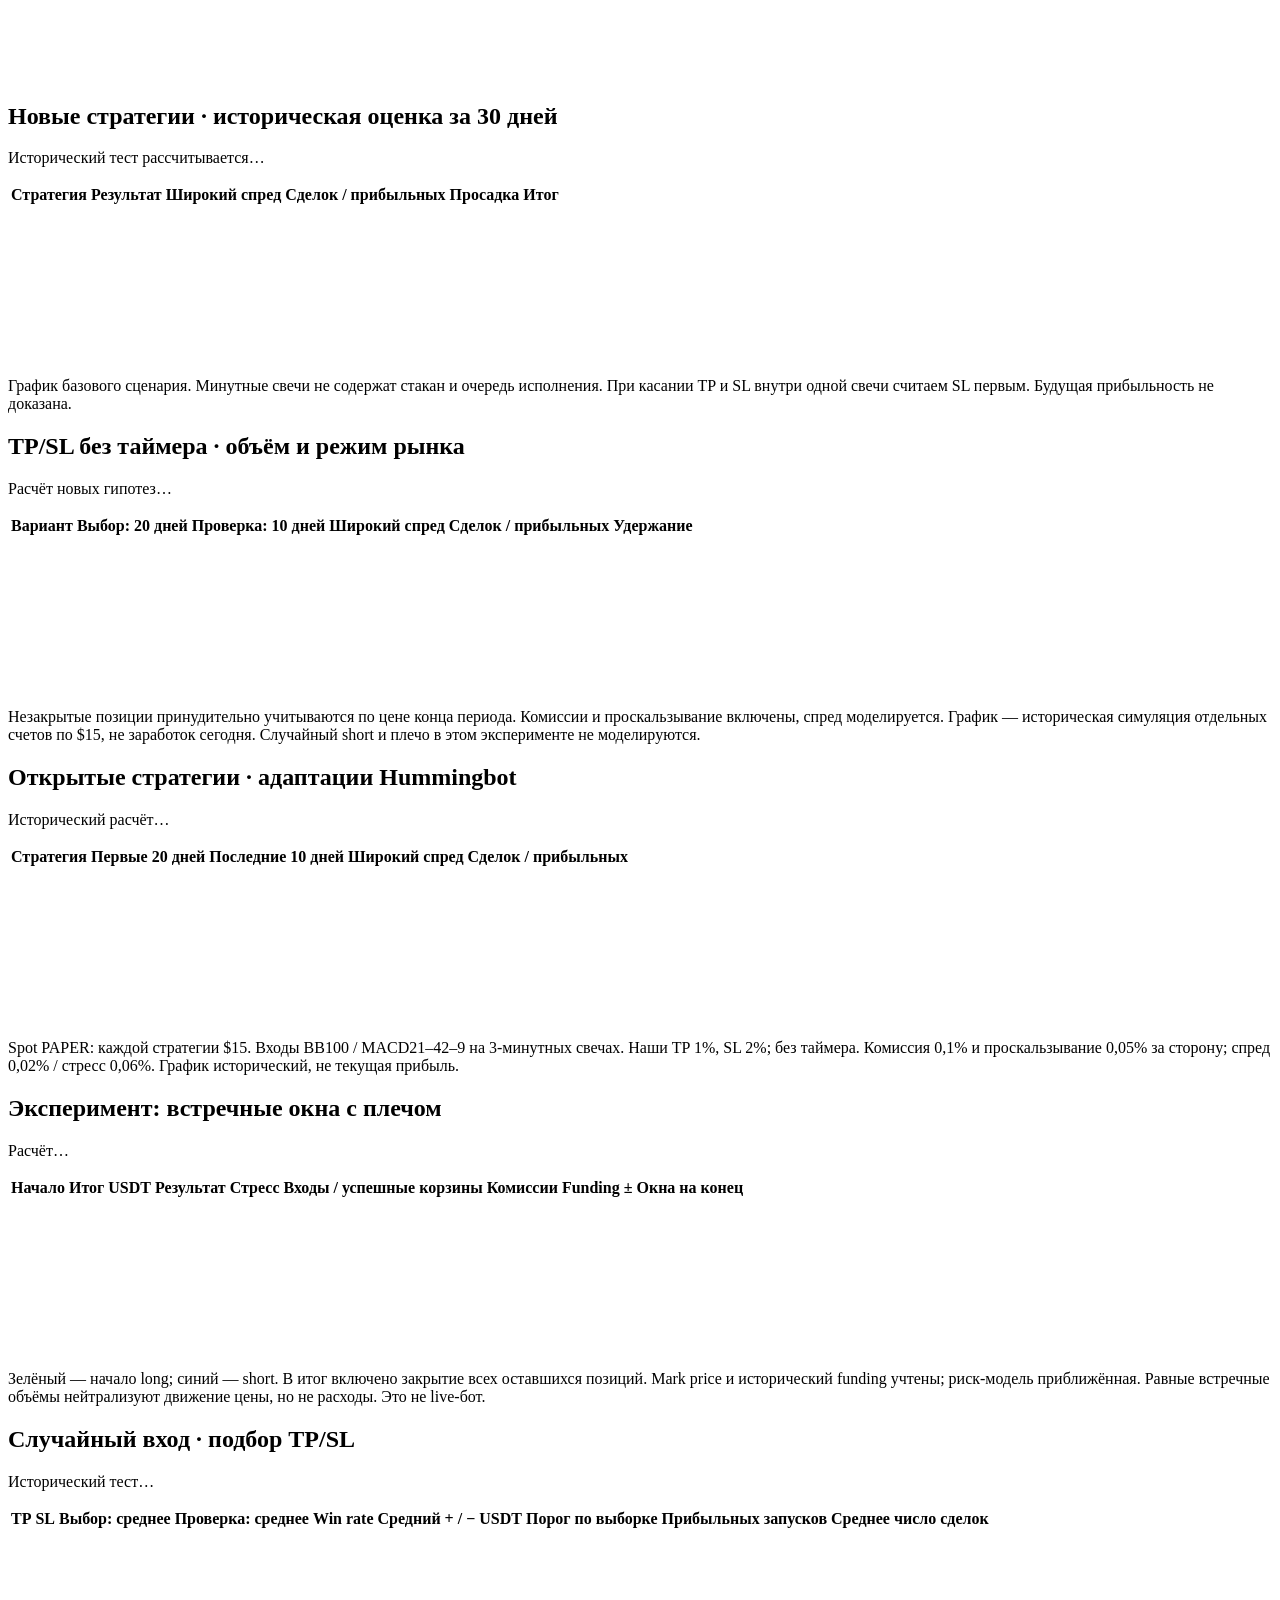
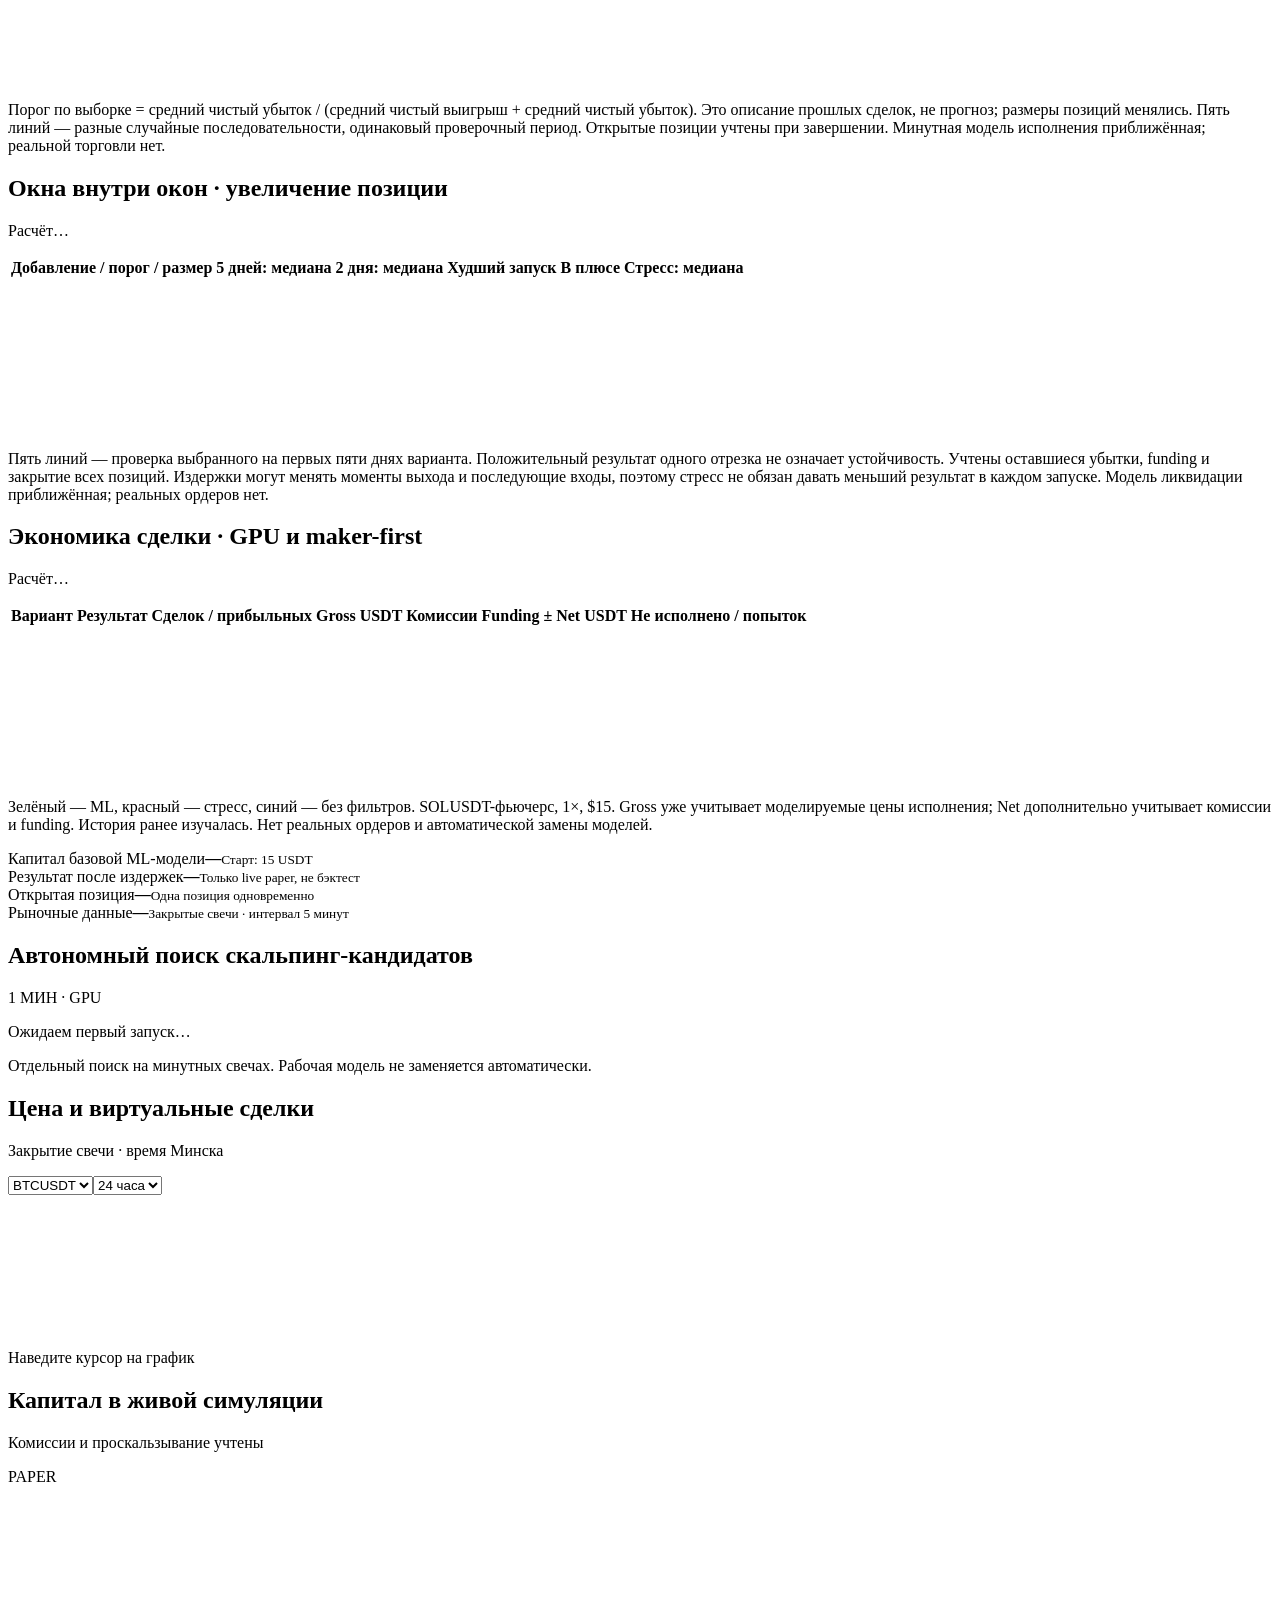
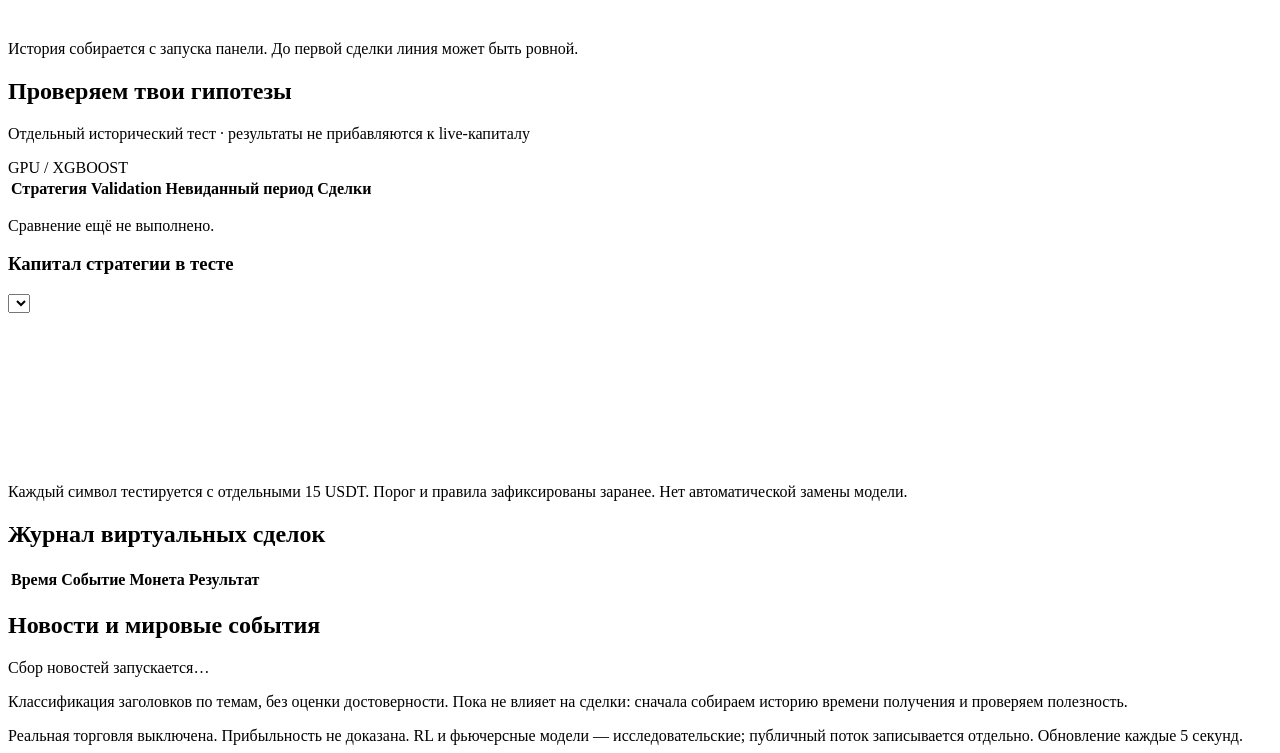
==== commit 86d124eb: "Add shared-capital multi-asset research, gated sequence experts and public market recorder" ====
--- a/web/index.html
+++ b/web/index.html
@@ -1,6 +1,7 @@
 <!doctype html><html lang="ru"><head><meta charset="utf-8"><meta name="viewport" content="width=device-width,initial-scale=1"><title>Крипто · лаборатория</title><link rel="stylesheet" href="/style.css"><script src="/app.js" defer></script></head><body>
 <header><div><span class="brand">КРИПТО / ЛАБОРАТОРИЯ</span><h1>Рынок. Гипотезы. Результат.</h1><p>Настоящие котировки Bybit · виртуальный капитал · без реальных ордеров</p></div><a class="button" href="https://t.me/my_home_cripto_bot" target="_blank" rel="noopener">Управление в Telegram ↗</a></header>
 <main><div class="status"><span id="health">Подключение…</span><span id="updated"></span></div><p id="error" role="alert" hidden></p>
+<section class="panel"><h2>Битва за $40 000 · общий депозит $15</h2><p id="portfolioStatus" class="hint">Подготовка мультивалютного исследования…</p><p id="portfolioScan" class="hint"></p><p id="portfolioNote" class="hint"></p><div class="tablewrap" style="max-height:440px;overflow:auto"><table><thead><tr><th>Агент / распределение</th><th>Отбор</th><th>Тест</th><th>Капитал</th><th>Пик</th><th>Просадка</th><th>Сделки</th><th>Комиссии</th><th>Ликвидации</th><th>Стресс</th></tr></thead><tbody id="portfolioRows"></tbody></table></div><div class="panelhead"><h3>Непрерывный капитал</h3><select id="portfolioAgent" aria-label="Портфельный агент"></select></div><p id="portfolioLegend" class="hint"></p><canvas id="portfolioChart" aria-label="Общий капитал портфеля"></canvas><p id="portfolioPeriods" class="hint"></p><h3>Распределение в исторический момент</h3><input id="portfolioTime" aria-label="Момент истории портфеля" type="range" min="0" max="0" value="0" style="width:100%"><p id="portfolioAllocation" class="hint"></p><div class="tablewrap"><table><thead><tr><th>Монета</th><th>Сторона</th><th>Маржа</th><th>Номинал</th><th>Нереализованный PnL</th><th>Причина выбора</th></tr></thead><tbody id="portfolioPositions"></tbody></table></div><p id="portfolioAttribution" class="hint"></p><p id="portfolioRouting" class="hint"></p><p class="hint">Один счёт $15 на испытание, а не на монету. 15-минутные свечи; изолированная маржа и ликвидация моделируются приближённо. Список выбран среди нынешних ликвидных инструментов: тест не воспроизводит все делистинги и прошлые спреды. Все позиции закрываются в конце теста. Это исторические виртуальные сделки.</p></section>
 <section class="panel"><h2>Эволюционная арена · PPO и XGBoost</h2><p id="evolutionStatus" class="hint">Первое обучение готовится…</p><p id="evolutionNote" class="hint"></p><div class="tablewrap"><table><thead><tr><th>Агент / поколение</th><th>Выбор: net</th><th>Тест: net</th><th>Капитал</th><th>Сделок</th><th>Комиссии</th><th>Просадка</th><th>Стресс</th></tr></thead><tbody id="evolutionRows"></tbody></table></div><canvas id="evolutionChart" aria-label="Капитал агентов на финальном тесте"></canvas><p id="evolutionPeriods" class="hint"></p><h3>Capital Growth Challenge · $15 → $40 000</h3><p id="evolutionChallenge" class="hint"></p><canvas id="evolutionChallengeChart" aria-label="Непрерывный капитал с разными долями позиции"></canvas><p class="hint">Минутная симуляция SOLUSDT, плечо 1×, taker-исполнение. Каждому агенту выделено отдельно $15. Тест не участвует в отборе; часть истории уже изучалась. Вероятность разорения не оценена. Реальных ордеров и автоматического переноса моделей нет.</p></section>
 <section class="panel"><div class="panelhead"><div><h2>Быстрые стратегии · живое сравнение</h2><p id="arenaHealth">Запуск…</p></div><span class="tag">ТОЛЬКО PAPER</span></div><p class="hint">Каждой стратегии выделен отдельный виртуальный счёт $15. Проверка котировок около 5 с. Старые варианты: TP/SL или 60–180 с; Hummingbot-адаптации: только TP/SL. При потере 20% счёт прекращает новые входы.</p><div class="tablewrap"><table><thead><tr><th>Стратегия</th><th>Капитал</th><th>Чистый PnL</th><th>Закрыто</th><th>Среднее время</th><th>Сейчас</th></tr></thead><tbody id="arenaRows"></tbody></table></div><p class="hint">Варианты v2 ждут сильное движение с учётом издержек и собирают 3 минуты котировок. Они запущены позже: ровная линия без сделок не означает лучшую стратегию.</p><canvas id="arenaChart" aria-label="Сравнение виртуального капитала быстрых стратегий"></canvas><p id="arenaLegend" class="hint"></p></section>
 <section class="panel"><h2>Новые стратегии · историческая оценка за 30 дней</h2><p id="arenaBacktestNote" class="hint">Исторический тест рассчитывается…</p><div class="tablewrap"><table><thead><tr><th>Стратегия</th><th>Результат</th><th>Широкий спред</th><th>Сделок / прибыльных</th><th>Просадка</th><th>Итог</th></tr></thead><tbody id="arenaBacktestRows"></tbody></table></div><canvas id="arenaBacktestChart" aria-label="Историческая оценка новых стратегий"></canvas><p id="arenaBacktestLegend" class="hint"></p><p class="hint">График базового сценария. Минутные свечи не содержат стакан и очередь исполнения. При касании TP и SL внутри одной свечи считаем SL первым. Будущая прибыльность не доказана.</p></section>
@@ -18,4 +19,4 @@
 <section class="panel"><div class="panelhead"><div><h2>Проверяем твои гипотезы</h2><p>Отдельный исторический тест · результаты не прибавляются к live-капиталу</p></div><span class="tag">GPU / XGBOOST</span></div><div class="tablewrap"><table><thead><tr><th>Стратегия</th><th>Validation</th><th>Невиданный период</th><th>Сделки</th></tr></thead><tbody id="strategies"></tbody></table></div><p id="researchNote" class="hint">Сравнение ещё не выполнено.</p><div class="panelhead"><h3 id="curveTitle">Капитал стратегии в тесте</h3><select id="strategy" aria-label="Стратегия для графика"></select></div><canvas id="researchChart" aria-label="Капитал стратегии на независимом периоде"></canvas><p class="hint">Каждый символ тестируется с отдельными 15 USDT. Порог и правила зафиксированы заранее. Нет автоматической замены модели.</p></section>
 <section class="panel"><h2>Журнал виртуальных сделок</h2><div class="tablewrap"><table><thead><tr><th>Время</th><th>Событие</th><th>Монета</th><th>Результат</th></tr></thead><tbody id="events"></tbody></table></div></section>
 <section class="panel"><h2>Новости и мировые события</h2><p id="newsStatus">Сбор новостей запускается…</p><div id="news"></div><p class="hint">Классификация заголовков по темам, без оценки достоверности. Пока не влияет на сделки: сначала собираем историю времени получения и проверяем полезность.</p></section>
-<footer>Реальная торговля выключена. Прибыльность не доказана. Полный стакан, RL и фьючерсы пока не подключены. Обновление каждые 5 секунд.</footer></main></body></html>
+<footer>Реальная торговля выключена. Прибыльность не доказана. RL и фьючерсные модели — исследовательские; публичный поток записывается отдельно. Обновление каждые 5 секунд.</footer></main></body></html>
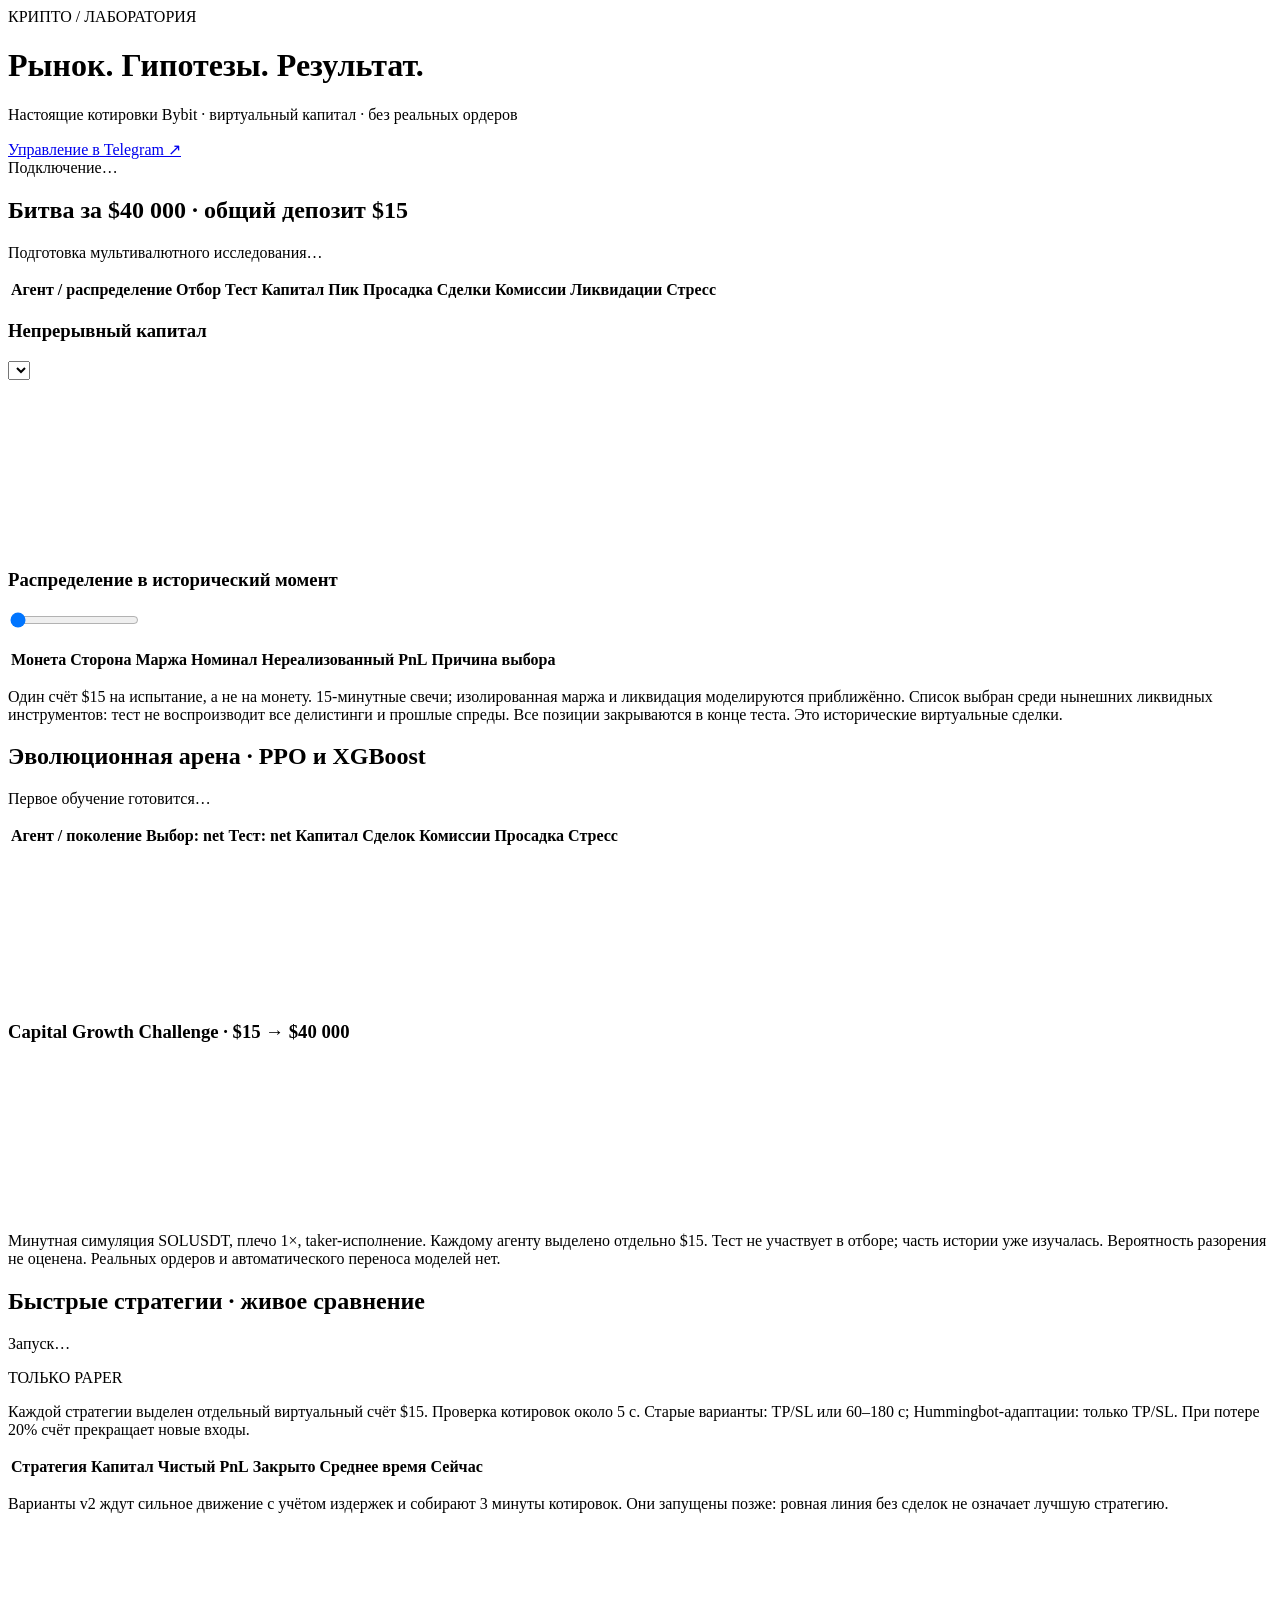
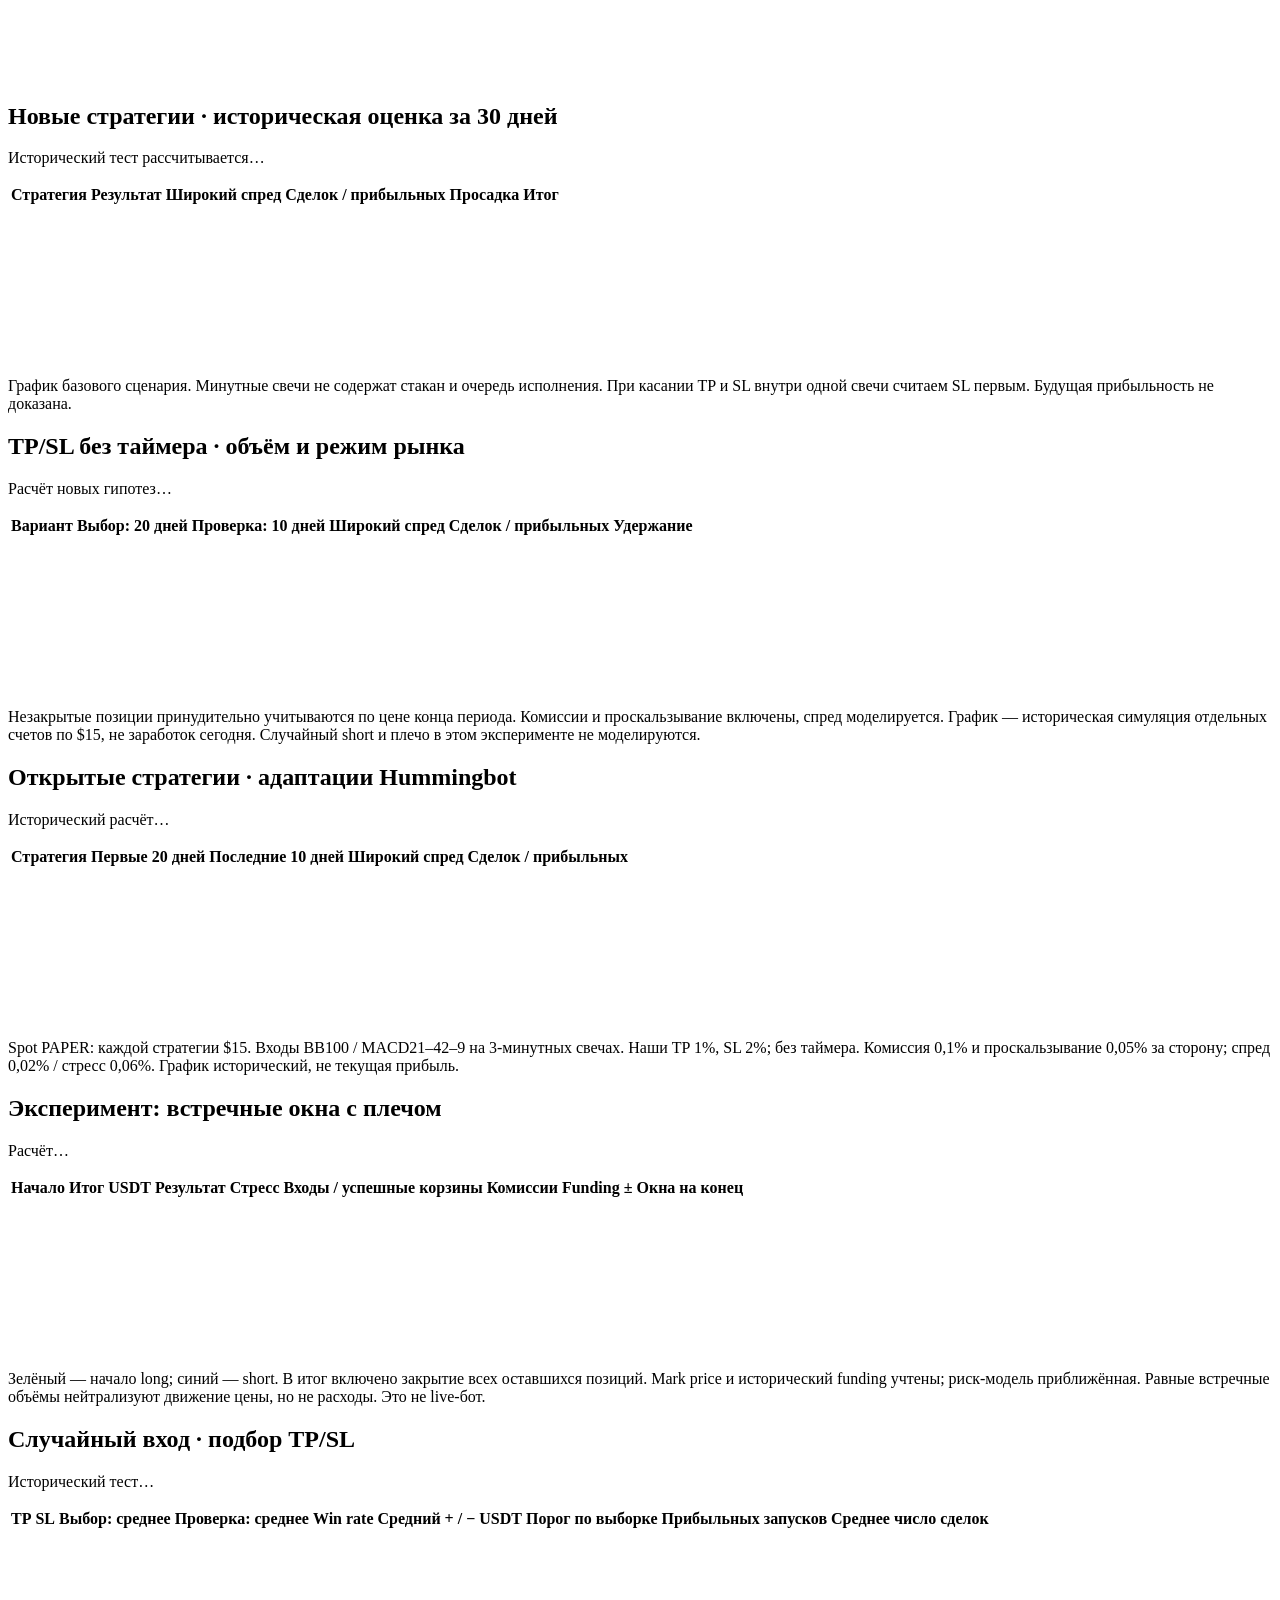
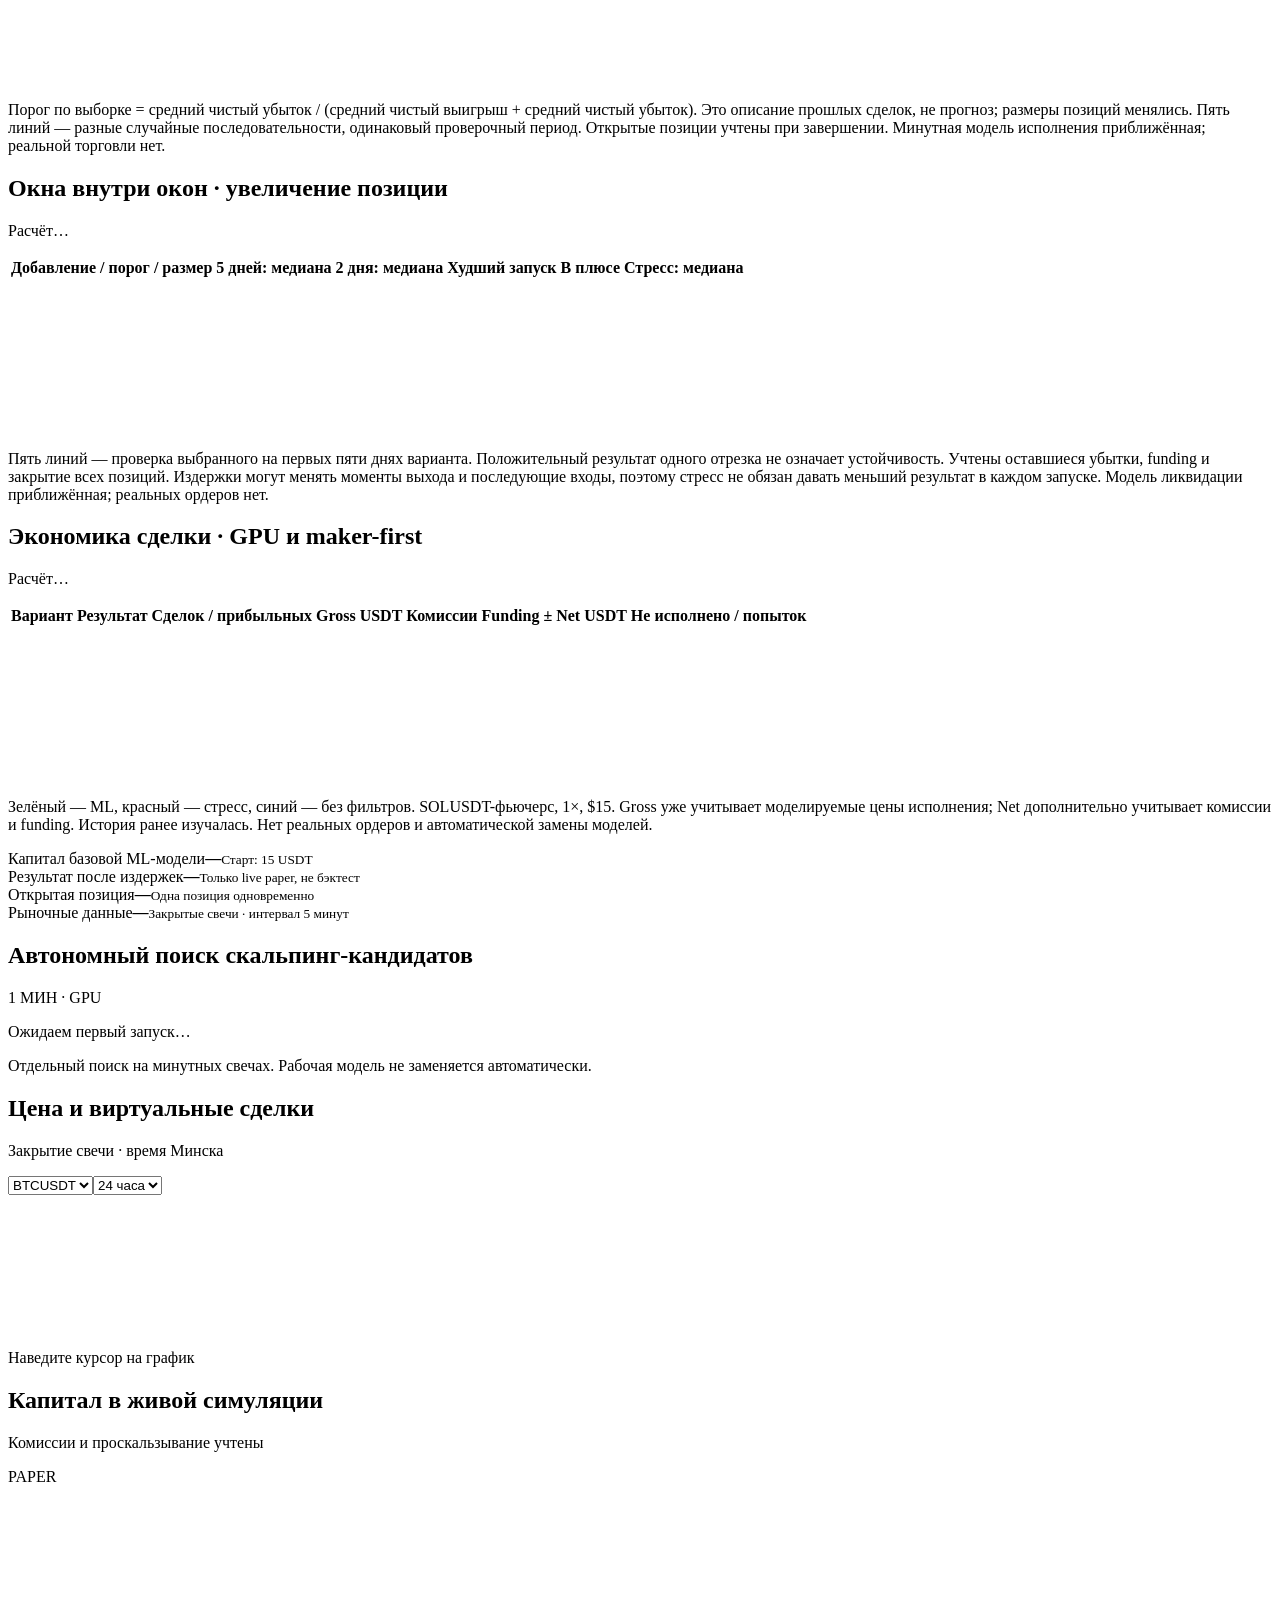
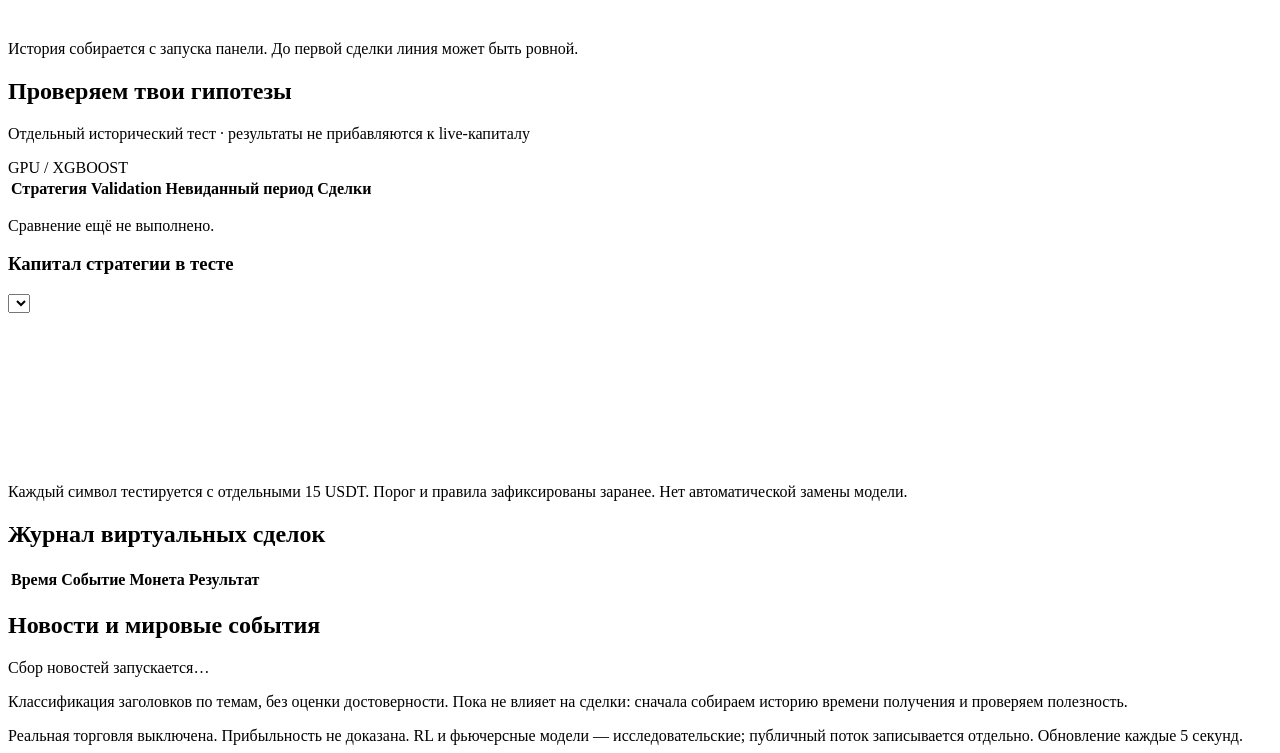
==== commit 29e8637d: "Use CSP-compatible styles for portfolio history controls" ====
--- a/web/index.html
+++ b/web/index.html
@@ -1,7 +1,7 @@
 <!doctype html><html lang="ru"><head><meta charset="utf-8"><meta name="viewport" content="width=device-width,initial-scale=1"><title>Крипто · лаборатория</title><link rel="stylesheet" href="/style.css"><script src="/app.js" defer></script></head><body>
 <header><div><span class="brand">КРИПТО / ЛАБОРАТОРИЯ</span><h1>Рынок. Гипотезы. Результат.</h1><p>Настоящие котировки Bybit · виртуальный капитал · без реальных ордеров</p></div><a class="button" href="https://t.me/my_home_cripto_bot" target="_blank" rel="noopener">Управление в Telegram ↗</a></header>
 <main><div class="status"><span id="health">Подключение…</span><span id="updated"></span></div><p id="error" role="alert" hidden></p>
-<section class="panel"><h2>Битва за $40 000 · общий депозит $15</h2><p id="portfolioStatus" class="hint">Подготовка мультивалютного исследования…</p><p id="portfolioScan" class="hint"></p><p id="portfolioNote" class="hint"></p><div class="tablewrap" style="max-height:440px;overflow:auto"><table><thead><tr><th>Агент / распределение</th><th>Отбор</th><th>Тест</th><th>Капитал</th><th>Пик</th><th>Просадка</th><th>Сделки</th><th>Комиссии</th><th>Ликвидации</th><th>Стресс</th></tr></thead><tbody id="portfolioRows"></tbody></table></div><div class="panelhead"><h3>Непрерывный капитал</h3><select id="portfolioAgent" aria-label="Портфельный агент"></select></div><p id="portfolioLegend" class="hint"></p><canvas id="portfolioChart" aria-label="Общий капитал портфеля"></canvas><p id="portfolioPeriods" class="hint"></p><h3>Распределение в исторический момент</h3><input id="portfolioTime" aria-label="Момент истории портфеля" type="range" min="0" max="0" value="0" style="width:100%"><p id="portfolioAllocation" class="hint"></p><div class="tablewrap"><table><thead><tr><th>Монета</th><th>Сторона</th><th>Маржа</th><th>Номинал</th><th>Нереализованный PnL</th><th>Причина выбора</th></tr></thead><tbody id="portfolioPositions"></tbody></table></div><p id="portfolioAttribution" class="hint"></p><p id="portfolioRouting" class="hint"></p><p class="hint">Один счёт $15 на испытание, а не на монету. 15-минутные свечи; изолированная маржа и ликвидация моделируются приближённо. Список выбран среди нынешних ликвидных инструментов: тест не воспроизводит все делистинги и прошлые спреды. Все позиции закрываются в конце теста. Это исторические виртуальные сделки.</p></section>
+<section class="panel"><h2>Битва за $40 000 · общий депозит $15</h2><p id="portfolioStatus" class="hint">Подготовка мультивалютного исследования…</p><p id="portfolioScan" class="hint"></p><p id="portfolioNote" class="hint"></p><p id="portfolioSummary" class="hint"></p><div class="tablewrap portfolio-table"><table><thead><tr><th>Агент / распределение</th><th>Отбор</th><th>Тест</th><th>Капитал</th><th>Пик</th><th>Просадка</th><th>Сделки</th><th>Комиссии</th><th>Ликвидации</th><th>Стресс</th></tr></thead><tbody id="portfolioRows"></tbody></table></div><div class="panelhead"><h3>Непрерывный капитал</h3><select id="portfolioAgent" aria-label="Портфельный агент"></select></div><p id="portfolioLegend" class="hint"></p><canvas id="portfolioChart" aria-label="Общий капитал портфеля"></canvas><p id="portfolioPeriods" class="hint"></p><h3>Распределение в исторический момент</h3><input id="portfolioTime" class="portfolio-time" aria-label="Момент истории портфеля" type="range" min="0" max="0" value="0"><p id="portfolioAllocation" class="hint"></p><div class="tablewrap"><table><thead><tr><th>Монета</th><th>Сторона</th><th>Маржа</th><th>Номинал</th><th>Нереализованный PnL</th><th>Причина выбора</th></tr></thead><tbody id="portfolioPositions"></tbody></table></div><p id="portfolioAttribution" class="hint"></p><p id="portfolioRouting" class="hint"></p><p id="portfolioImportance" class="hint"></p><p class="hint">Один счёт $15 на испытание, а не на монету. 15-минутные свечи; изолированная маржа и ликвидация моделируются приближённо. Список выбран среди нынешних ликвидных инструментов: тест не воспроизводит все делистинги и прошлые спреды. Все позиции закрываются в конце теста. Это исторические виртуальные сделки.</p></section>
 <section class="panel"><h2>Эволюционная арена · PPO и XGBoost</h2><p id="evolutionStatus" class="hint">Первое обучение готовится…</p><p id="evolutionNote" class="hint"></p><div class="tablewrap"><table><thead><tr><th>Агент / поколение</th><th>Выбор: net</th><th>Тест: net</th><th>Капитал</th><th>Сделок</th><th>Комиссии</th><th>Просадка</th><th>Стресс</th></tr></thead><tbody id="evolutionRows"></tbody></table></div><canvas id="evolutionChart" aria-label="Капитал агентов на финальном тесте"></canvas><p id="evolutionPeriods" class="hint"></p><h3>Capital Growth Challenge · $15 → $40 000</h3><p id="evolutionChallenge" class="hint"></p><canvas id="evolutionChallengeChart" aria-label="Непрерывный капитал с разными долями позиции"></canvas><p class="hint">Минутная симуляция SOLUSDT, плечо 1×, taker-исполнение. Каждому агенту выделено отдельно $15. Тест не участвует в отборе; часть истории уже изучалась. Вероятность разорения не оценена. Реальных ордеров и автоматического переноса моделей нет.</p></section>
 <section class="panel"><div class="panelhead"><div><h2>Быстрые стратегии · живое сравнение</h2><p id="arenaHealth">Запуск…</p></div><span class="tag">ТОЛЬКО PAPER</span></div><p class="hint">Каждой стратегии выделен отдельный виртуальный счёт $15. Проверка котировок около 5 с. Старые варианты: TP/SL или 60–180 с; Hummingbot-адаптации: только TP/SL. При потере 20% счёт прекращает новые входы.</p><div class="tablewrap"><table><thead><tr><th>Стратегия</th><th>Капитал</th><th>Чистый PnL</th><th>Закрыто</th><th>Среднее время</th><th>Сейчас</th></tr></thead><tbody id="arenaRows"></tbody></table></div><p class="hint">Варианты v2 ждут сильное движение с учётом издержек и собирают 3 минуты котировок. Они запущены позже: ровная линия без сделок не означает лучшую стратегию.</p><canvas id="arenaChart" aria-label="Сравнение виртуального капитала быстрых стратегий"></canvas><p id="arenaLegend" class="hint"></p></section>
 <section class="panel"><h2>Новые стратегии · историческая оценка за 30 дней</h2><p id="arenaBacktestNote" class="hint">Исторический тест рассчитывается…</p><div class="tablewrap"><table><thead><tr><th>Стратегия</th><th>Результат</th><th>Широкий спред</th><th>Сделок / прибыльных</th><th>Просадка</th><th>Итог</th></tr></thead><tbody id="arenaBacktestRows"></tbody></table></div><canvas id="arenaBacktestChart" aria-label="Историческая оценка новых стратегий"></canvas><p id="arenaBacktestLegend" class="hint"></p><p class="hint">График базового сценария. Минутные свечи не содержат стакан и очередь исполнения. При касании TP и SL внутри одной свечи считаем SL первым. Будущая прибыльность не доказана.</p></section>
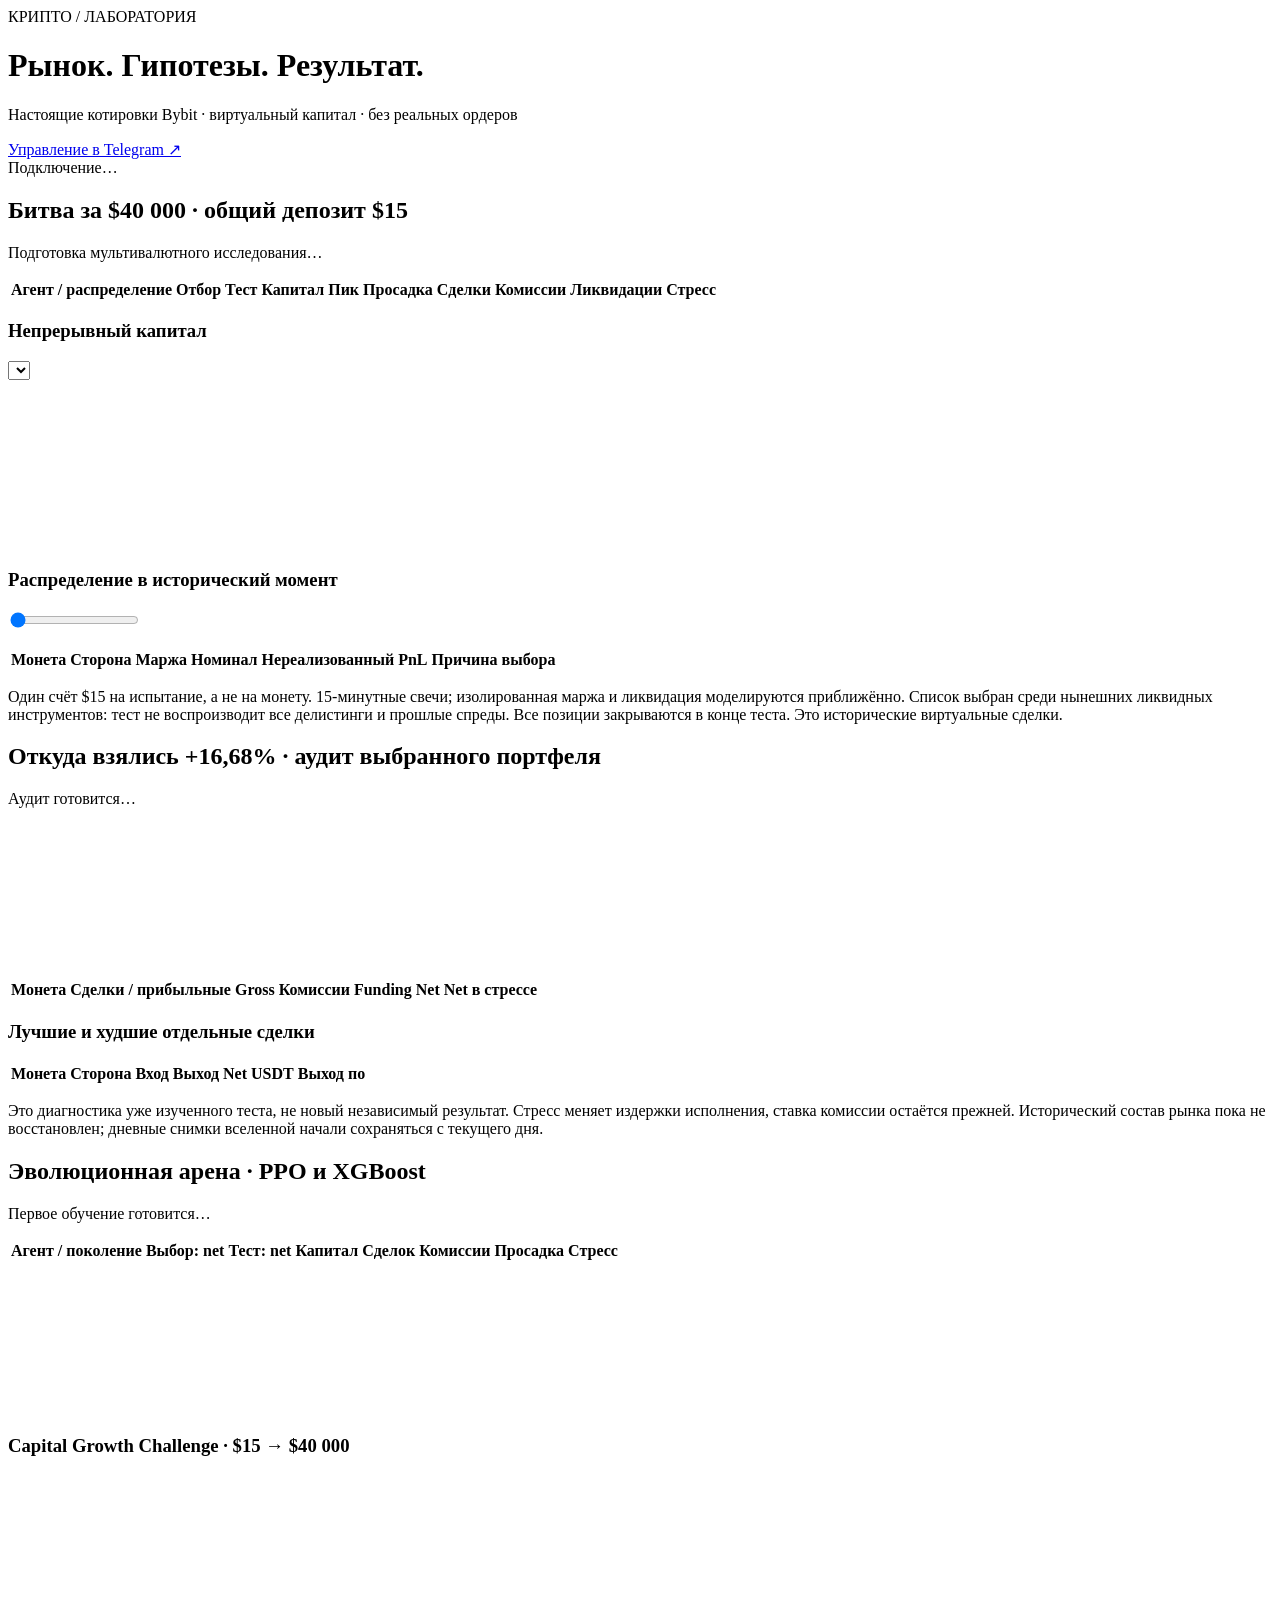
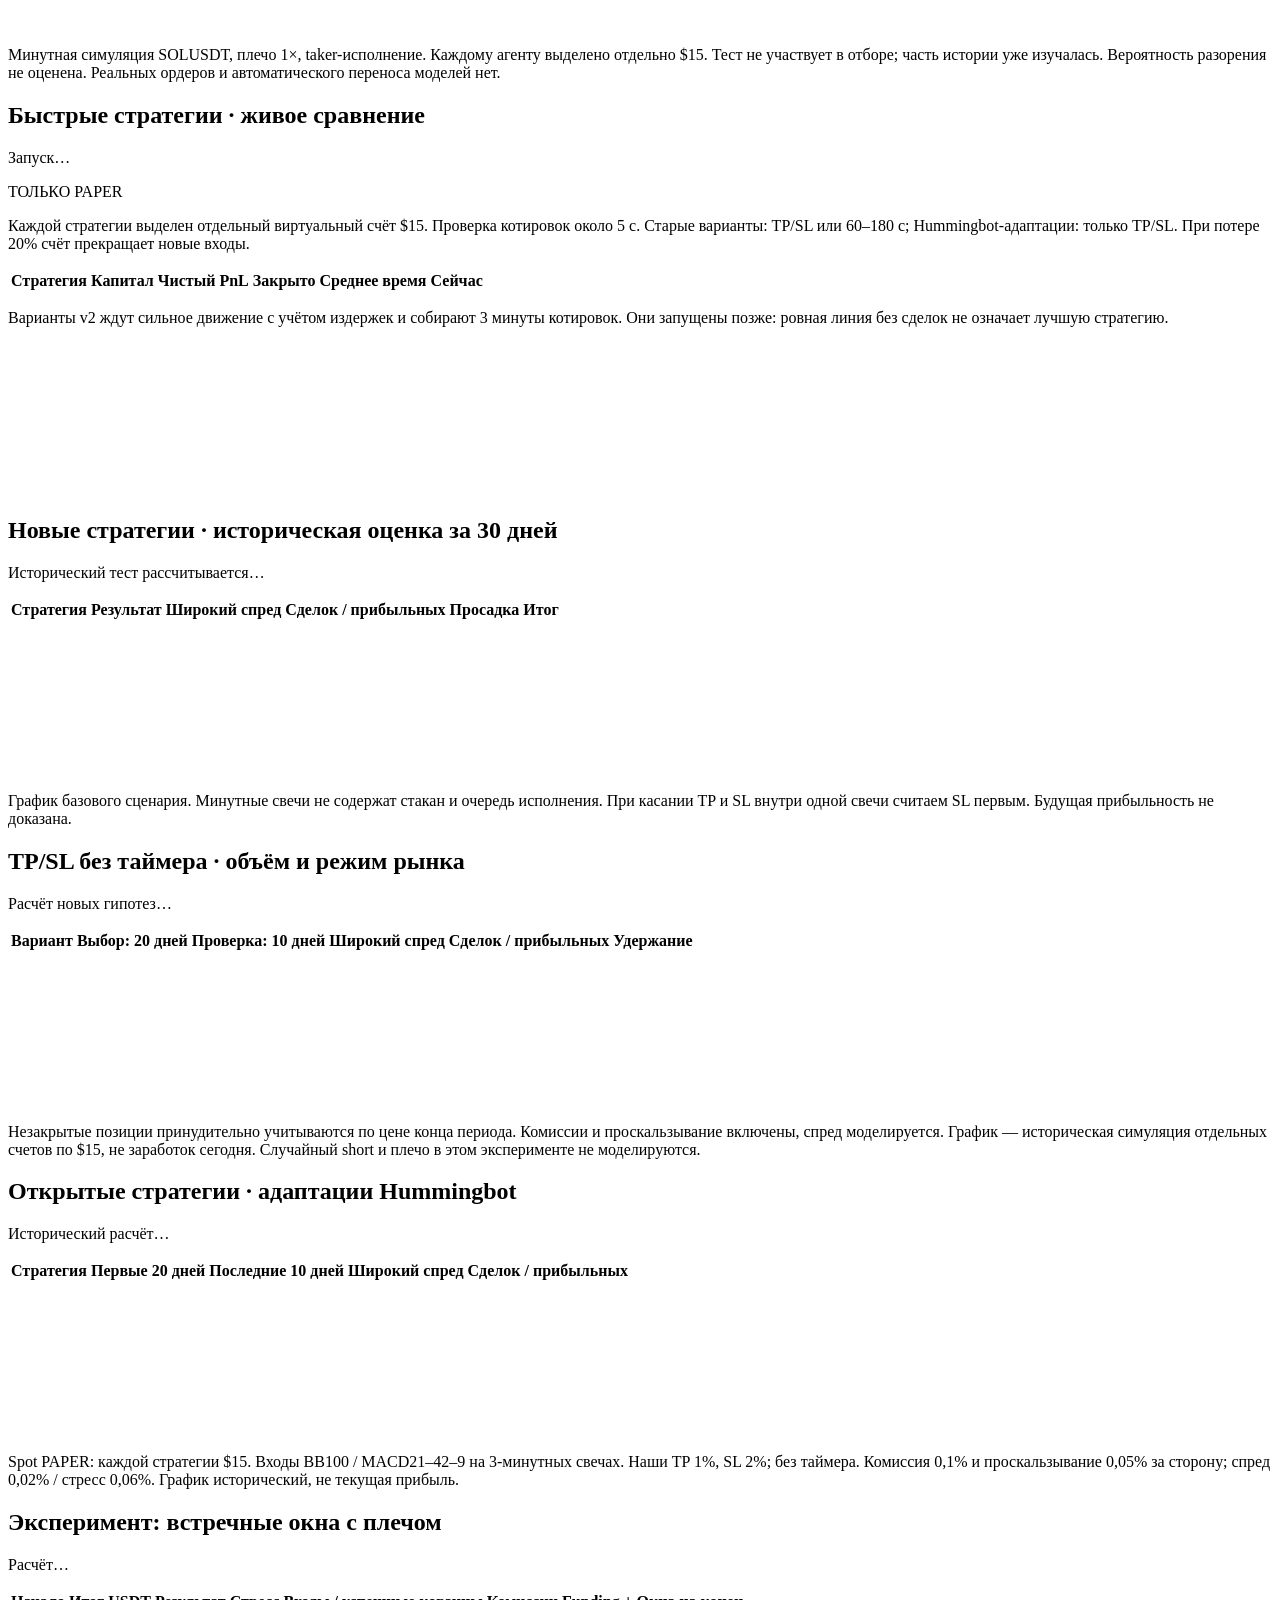
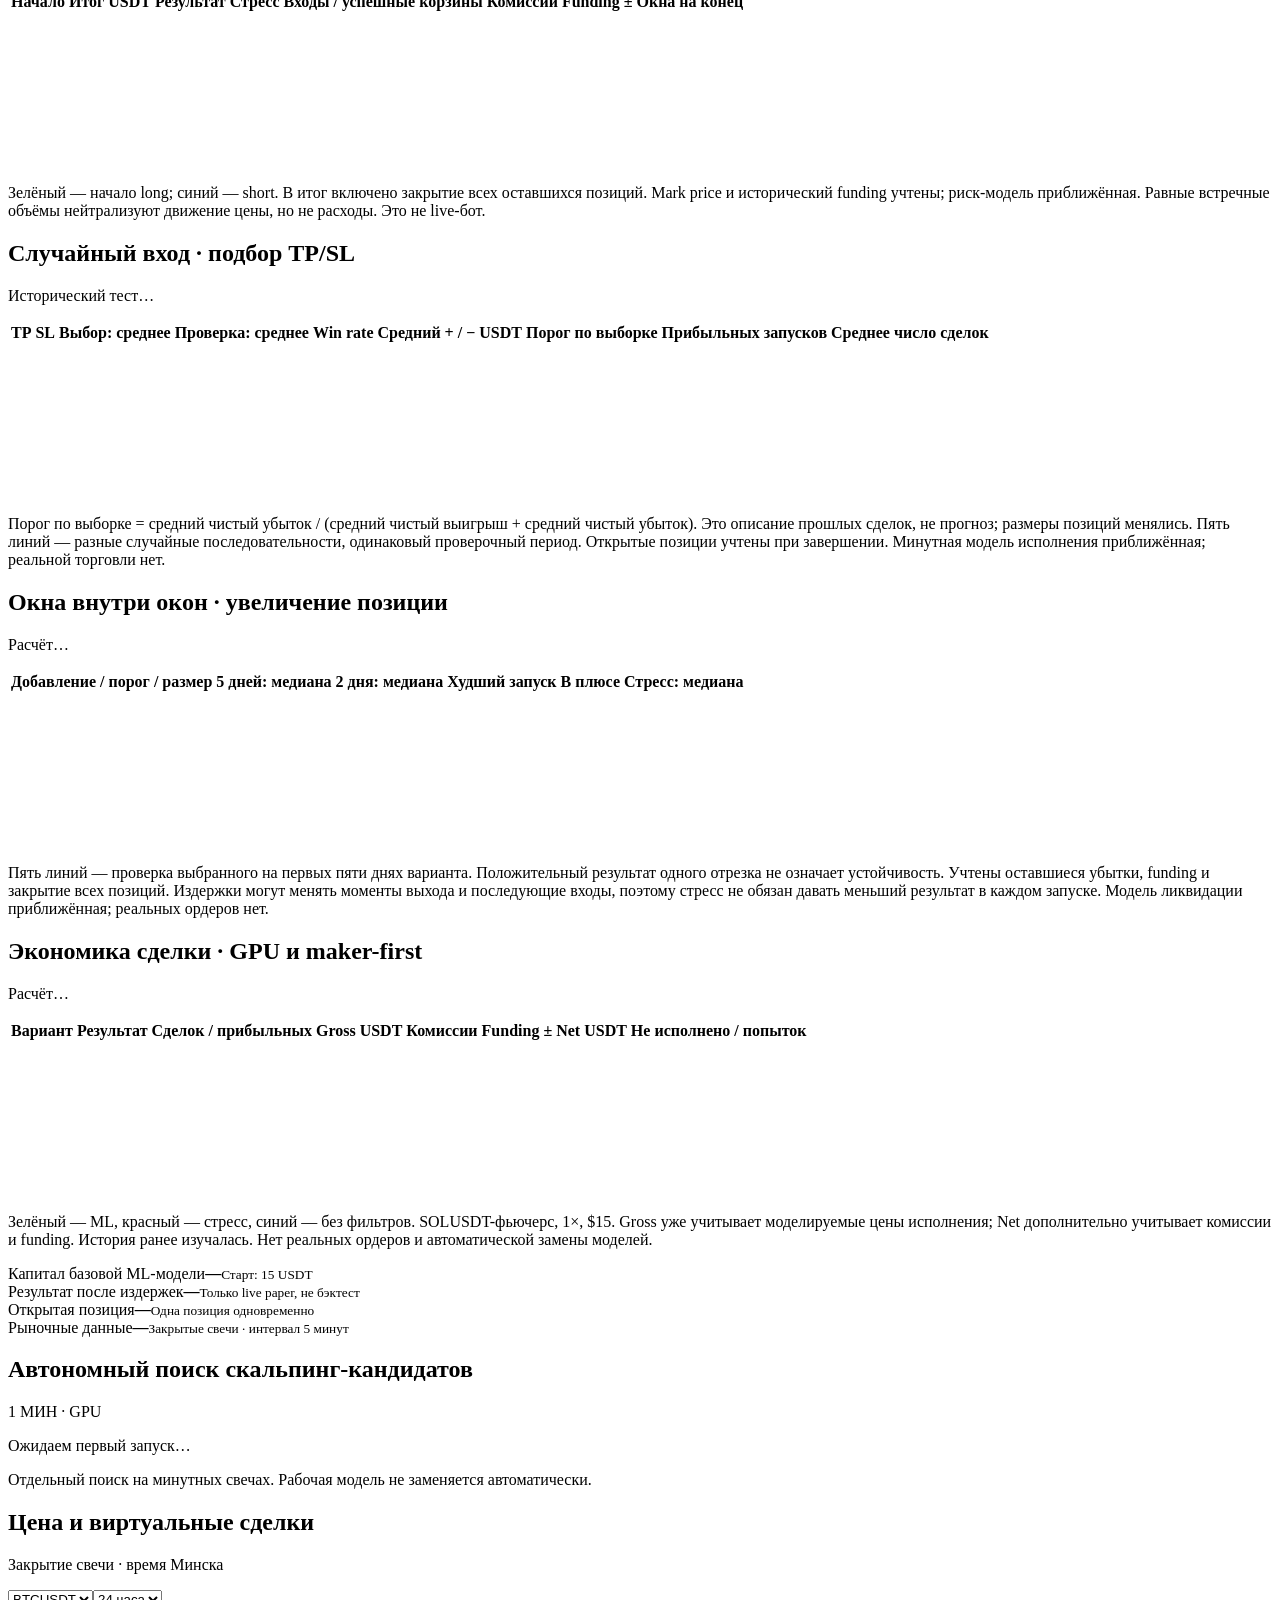
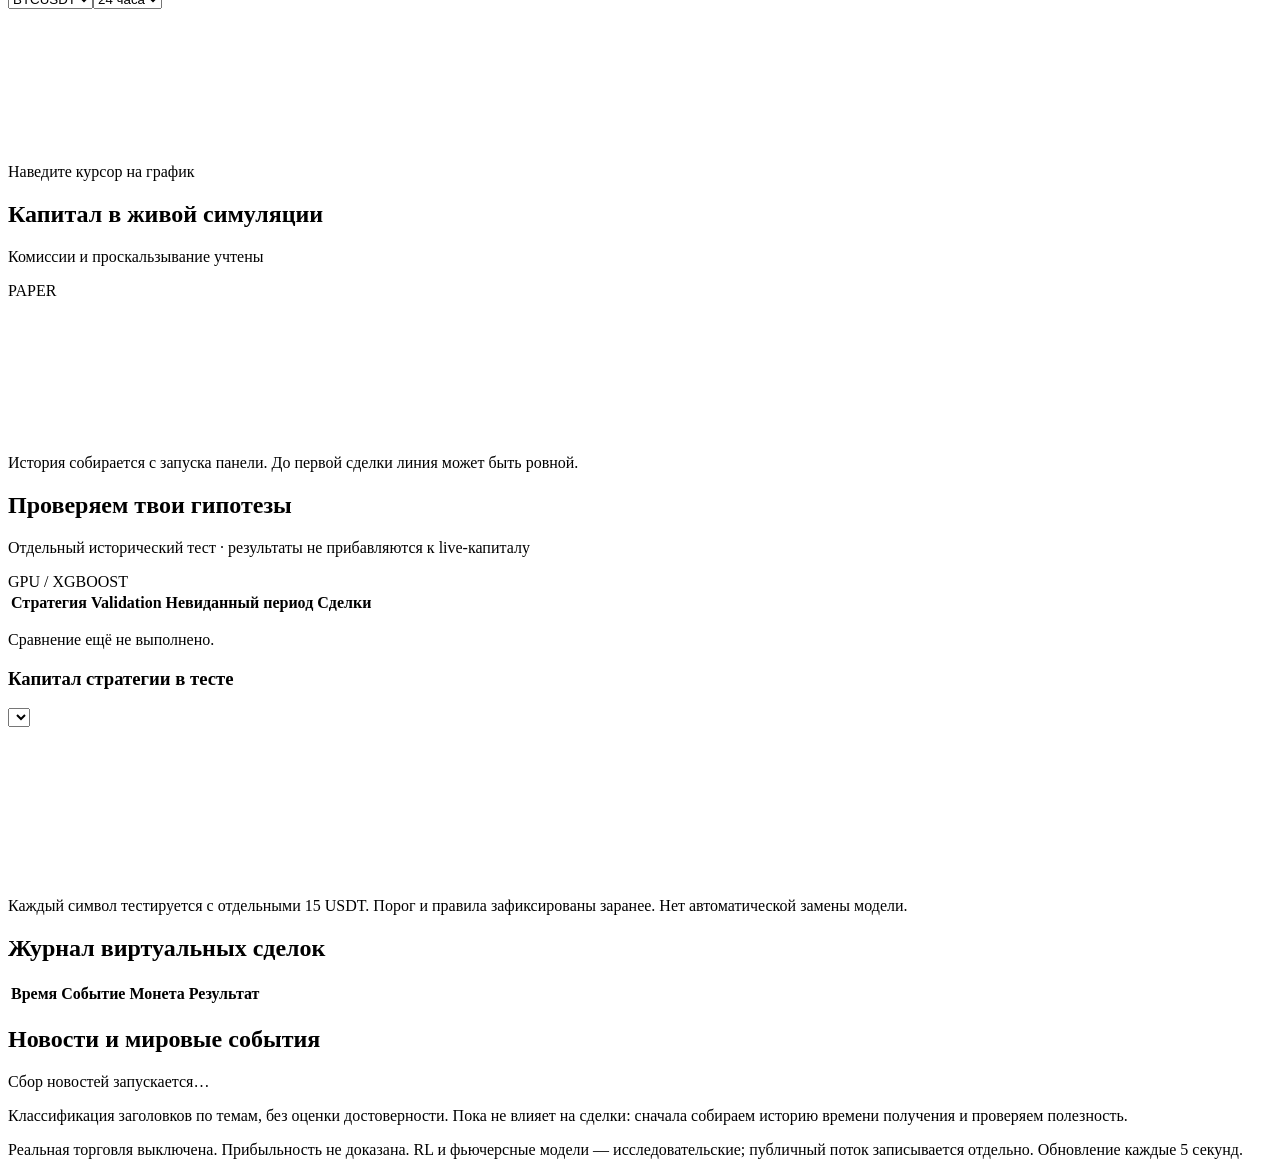
==== commit 8ef155fd: "Audit frozen portfolio attribution, cost stress and holding sensitivity" ====
--- a/web/index.html
+++ b/web/index.html
@@ -2,6 +2,7 @@
 <header><div><span class="brand">КРИПТО / ЛАБОРАТОРИЯ</span><h1>Рынок. Гипотезы. Результат.</h1><p>Настоящие котировки Bybit · виртуальный капитал · без реальных ордеров</p></div><a class="button" href="https://t.me/my_home_cripto_bot" target="_blank" rel="noopener">Управление в Telegram ↗</a></header>
 <main><div class="status"><span id="health">Подключение…</span><span id="updated"></span></div><p id="error" role="alert" hidden></p>
 <section class="panel"><h2>Битва за $40 000 · общий депозит $15</h2><p id="portfolioStatus" class="hint">Подготовка мультивалютного исследования…</p><p id="portfolioScan" class="hint"></p><p id="portfolioNote" class="hint"></p><p id="portfolioSummary" class="hint"></p><div class="tablewrap portfolio-table"><table><thead><tr><th>Агент / распределение</th><th>Отбор</th><th>Тест</th><th>Капитал</th><th>Пик</th><th>Просадка</th><th>Сделки</th><th>Комиссии</th><th>Ликвидации</th><th>Стресс</th></tr></thead><tbody id="portfolioRows"></tbody></table></div><div class="panelhead"><h3>Непрерывный капитал</h3><select id="portfolioAgent" aria-label="Портфельный агент"></select></div><p id="portfolioLegend" class="hint"></p><canvas id="portfolioChart" aria-label="Общий капитал портфеля"></canvas><p id="portfolioPeriods" class="hint"></p><h3>Распределение в исторический момент</h3><input id="portfolioTime" class="portfolio-time" aria-label="Момент истории портфеля" type="range" min="0" max="0" value="0"><p id="portfolioAllocation" class="hint"></p><div class="tablewrap"><table><thead><tr><th>Монета</th><th>Сторона</th><th>Маржа</th><th>Номинал</th><th>Нереализованный PnL</th><th>Причина выбора</th></tr></thead><tbody id="portfolioPositions"></tbody></table></div><p id="portfolioAttribution" class="hint"></p><p id="portfolioRouting" class="hint"></p><p id="portfolioImportance" class="hint"></p><p class="hint">Один счёт $15 на испытание, а не на монету. 15-минутные свечи; изолированная маржа и ликвидация моделируются приближённо. Список выбран среди нынешних ликвидных инструментов: тест не воспроизводит все делистинги и прошлые спреды. Все позиции закрываются в конце теста. Это исторические виртуальные сделки.</p></section>
+<section class="panel"><h2>Откуда взялись +16,68% · аудит выбранного портфеля</h2><p id="auditSummary" class="hint">Аудит готовится…</p><p id="auditCosts" class="hint"></p><p id="auditDrawdown" class="hint"></p><canvas id="auditChart" aria-label="Базовая и стрессовая кривые"></canvas><div class="tablewrap"><table><thead><tr><th>Монета</th><th>Сделки / прибыльные</th><th>Gross</th><th>Комиссии</th><th>Funding</th><th>Net</th><th>Net в стрессе</th></tr></thead><tbody id="auditCoins"></tbody></table></div><h3>Лучшие и худшие отдельные сделки</h3><div class="tablewrap"><table><thead><tr><th>Монета</th><th>Сторона</th><th>Вход</th><th>Выход</th><th>Net USDT</th><th>Выход по</th></tr></thead><tbody id="auditTrades"></tbody></table></div><p id="auditConcentration" class="hint"></p><p id="auditSensitivity" class="hint"></p><p class="hint">Это диагностика уже изученного теста, не новый независимый результат. Стресс меняет издержки исполнения, ставка комиссии остаётся прежней. Исторический состав рынка пока не восстановлен; дневные снимки вселенной начали сохраняться с текущего дня.</p></section>
 <section class="panel"><h2>Эволюционная арена · PPO и XGBoost</h2><p id="evolutionStatus" class="hint">Первое обучение готовится…</p><p id="evolutionNote" class="hint"></p><div class="tablewrap"><table><thead><tr><th>Агент / поколение</th><th>Выбор: net</th><th>Тест: net</th><th>Капитал</th><th>Сделок</th><th>Комиссии</th><th>Просадка</th><th>Стресс</th></tr></thead><tbody id="evolutionRows"></tbody></table></div><canvas id="evolutionChart" aria-label="Капитал агентов на финальном тесте"></canvas><p id="evolutionPeriods" class="hint"></p><h3>Capital Growth Challenge · $15 → $40 000</h3><p id="evolutionChallenge" class="hint"></p><canvas id="evolutionChallengeChart" aria-label="Непрерывный капитал с разными долями позиции"></canvas><p class="hint">Минутная симуляция SOLUSDT, плечо 1×, taker-исполнение. Каждому агенту выделено отдельно $15. Тест не участвует в отборе; часть истории уже изучалась. Вероятность разорения не оценена. Реальных ордеров и автоматического переноса моделей нет.</p></section>
 <section class="panel"><div class="panelhead"><div><h2>Быстрые стратегии · живое сравнение</h2><p id="arenaHealth">Запуск…</p></div><span class="tag">ТОЛЬКО PAPER</span></div><p class="hint">Каждой стратегии выделен отдельный виртуальный счёт $15. Проверка котировок около 5 с. Старые варианты: TP/SL или 60–180 с; Hummingbot-адаптации: только TP/SL. При потере 20% счёт прекращает новые входы.</p><div class="tablewrap"><table><thead><tr><th>Стратегия</th><th>Капитал</th><th>Чистый PnL</th><th>Закрыто</th><th>Среднее время</th><th>Сейчас</th></tr></thead><tbody id="arenaRows"></tbody></table></div><p class="hint">Варианты v2 ждут сильное движение с учётом издержек и собирают 3 минуты котировок. Они запущены позже: ровная линия без сделок не означает лучшую стратегию.</p><canvas id="arenaChart" aria-label="Сравнение виртуального капитала быстрых стратегий"></canvas><p id="arenaLegend" class="hint"></p></section>
 <section class="panel"><h2>Новые стратегии · историческая оценка за 30 дней</h2><p id="arenaBacktestNote" class="hint">Исторический тест рассчитывается…</p><div class="tablewrap"><table><thead><tr><th>Стратегия</th><th>Результат</th><th>Широкий спред</th><th>Сделок / прибыльных</th><th>Просадка</th><th>Итог</th></tr></thead><tbody id="arenaBacktestRows"></tbody></table></div><canvas id="arenaBacktestChart" aria-label="Историческая оценка новых стратегий"></canvas><p id="arenaBacktestLegend" class="hint"></p><p class="hint">График базового сценария. Минутные свечи не содержат стакан и очередь исполнения. При касании TP и SL внутри одной свечи считаем SL первым. Будущая прибыльность не доказана.</p></section>
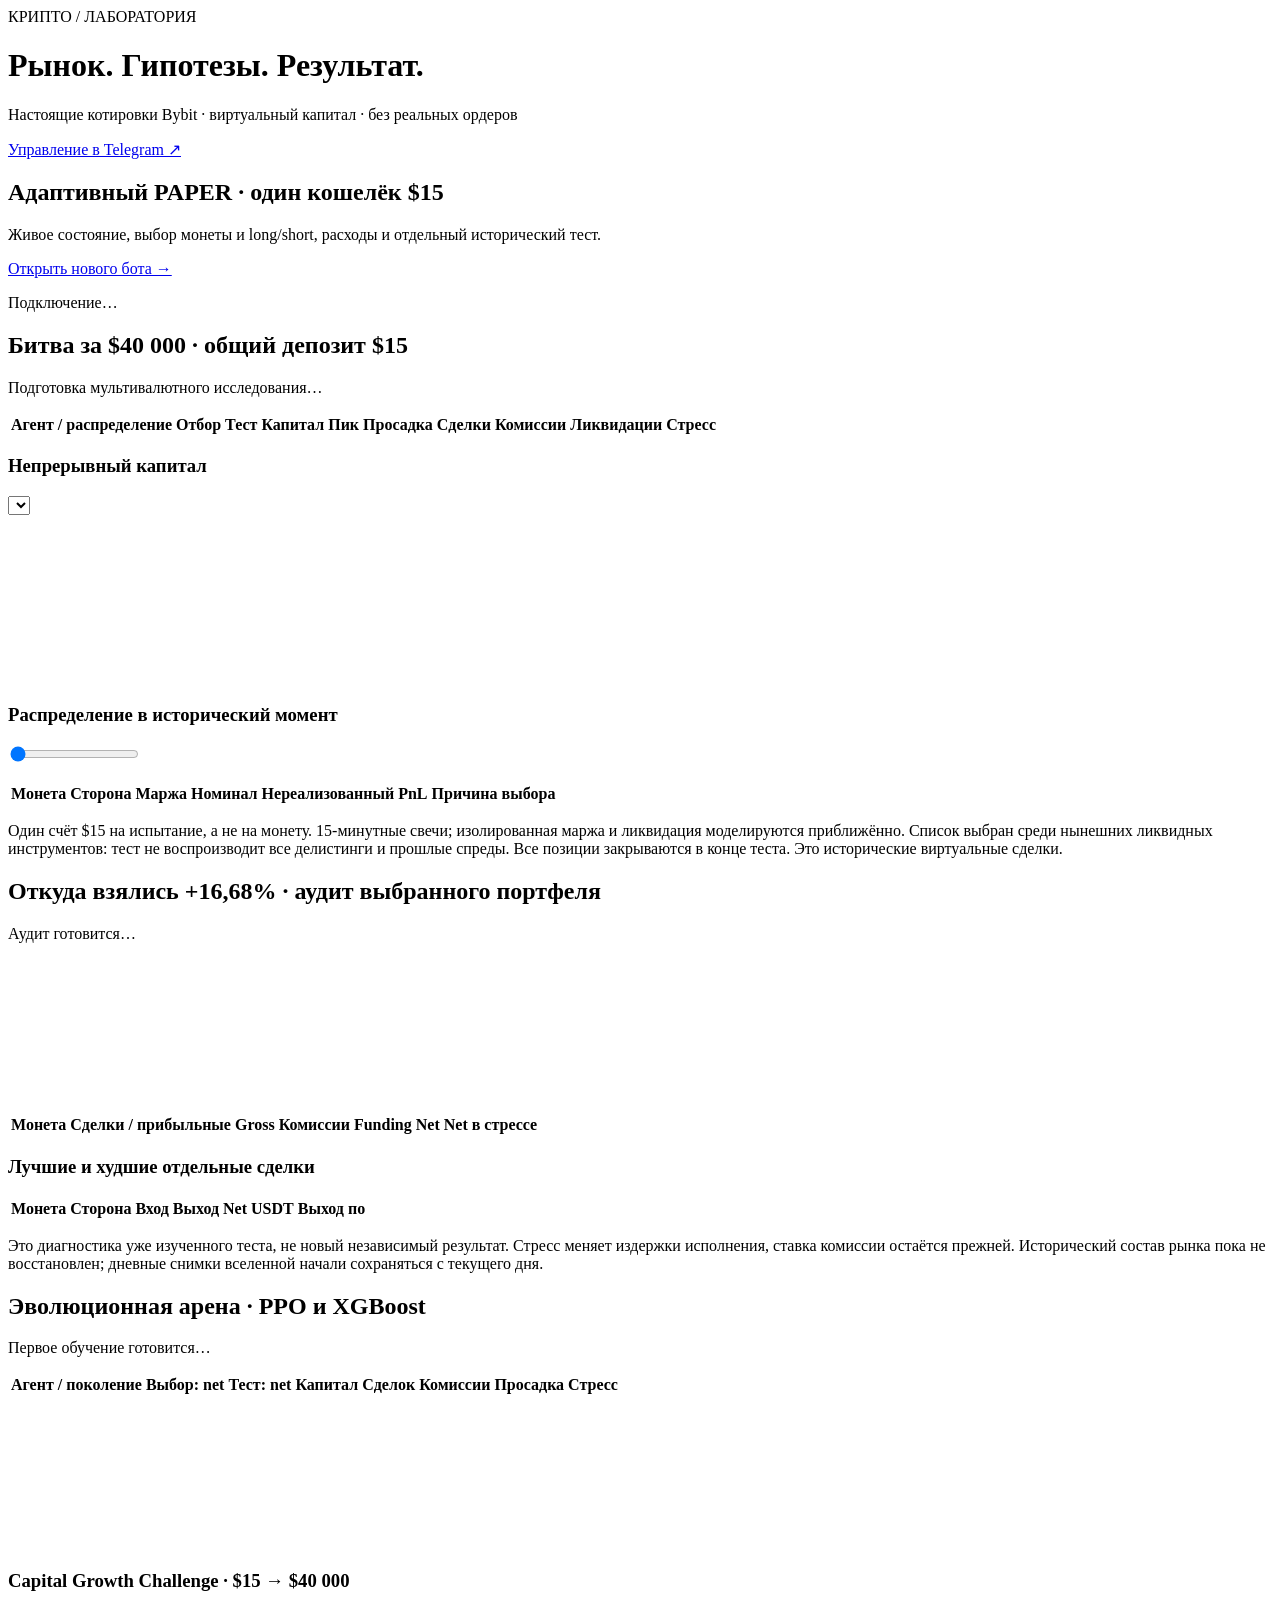
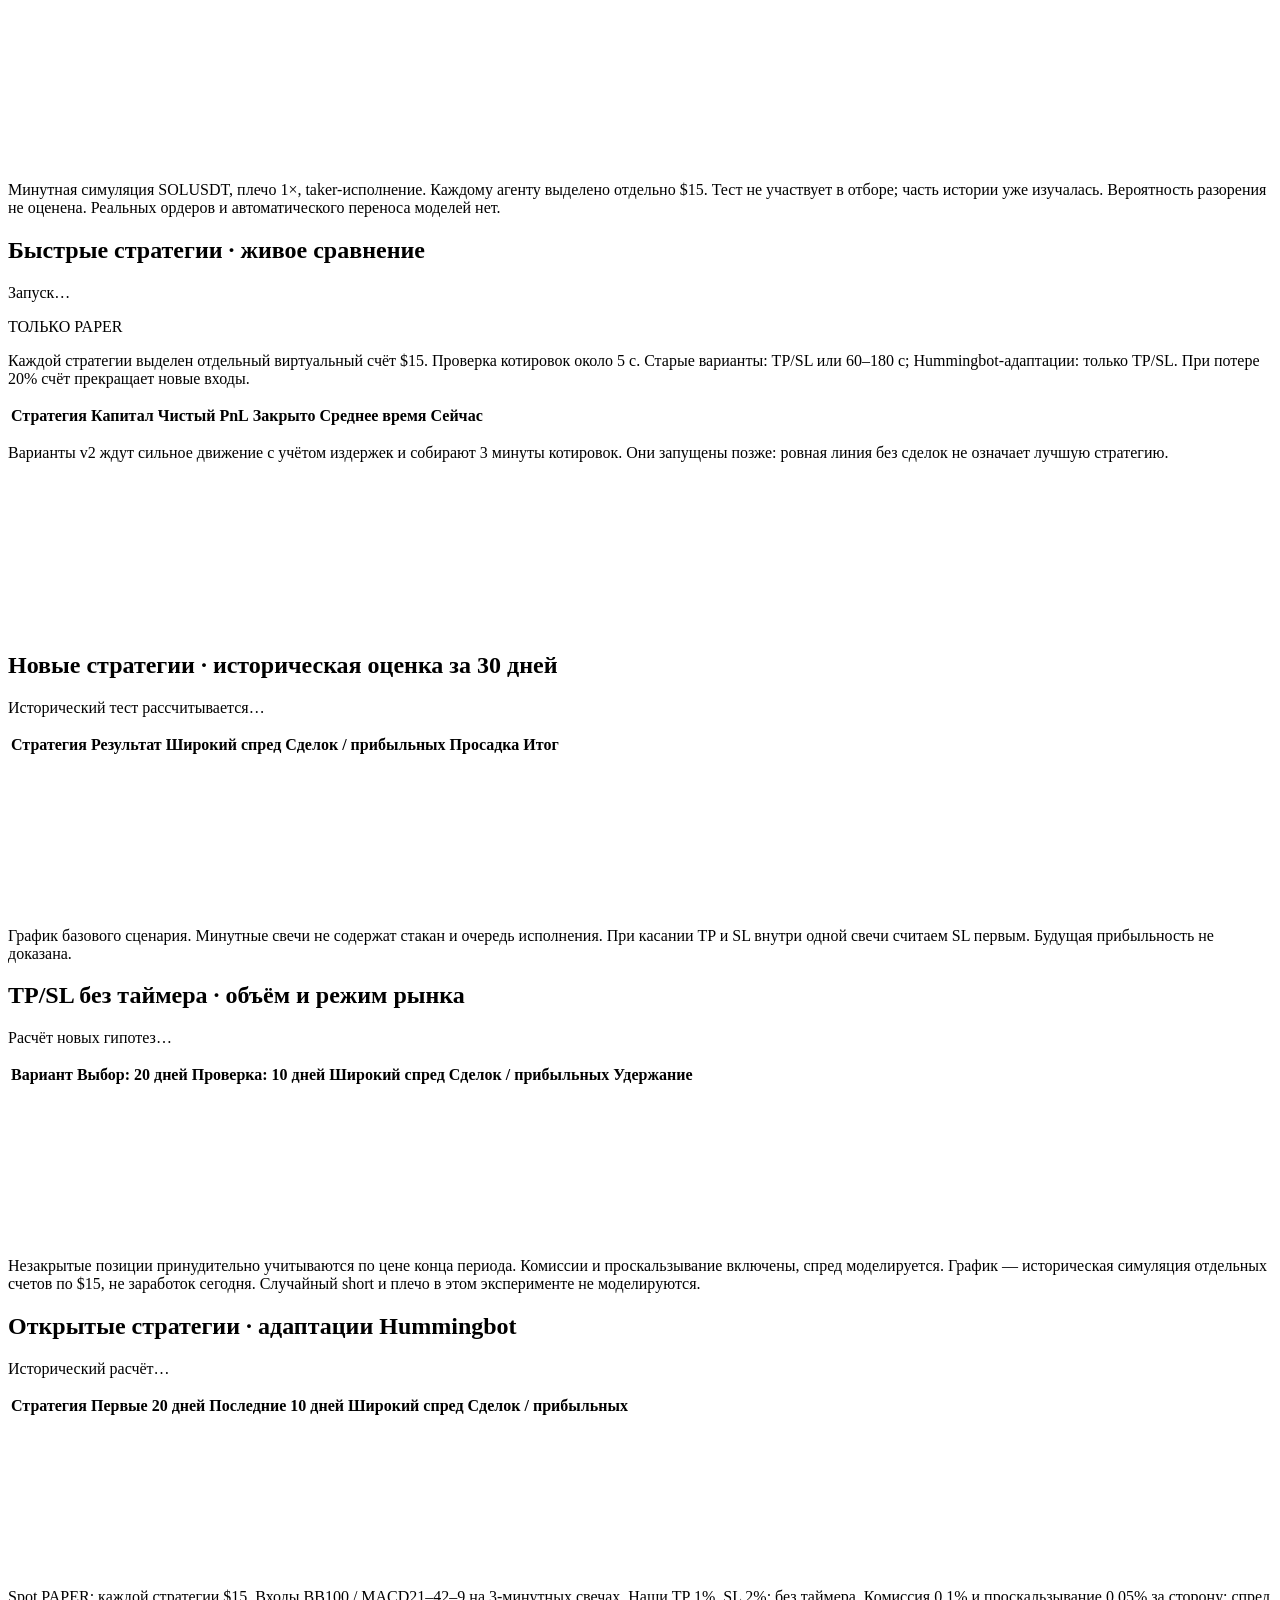
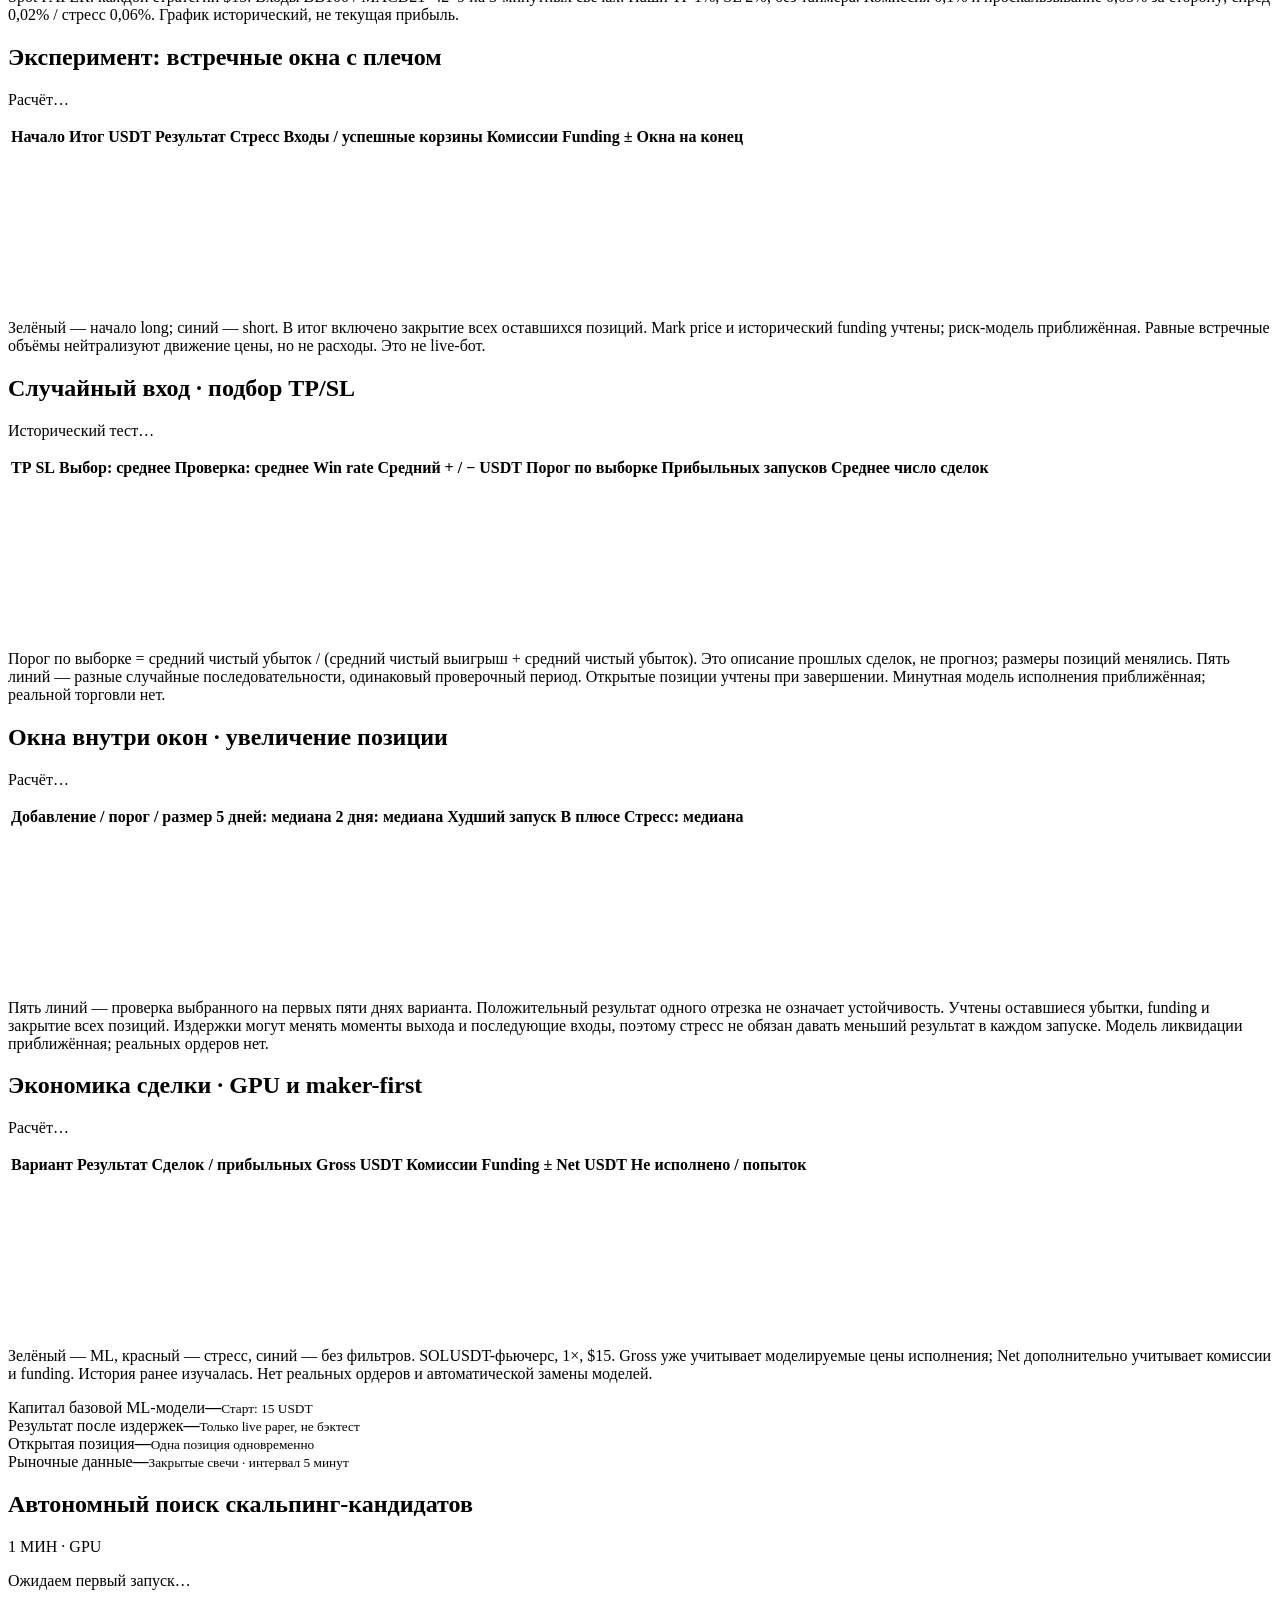
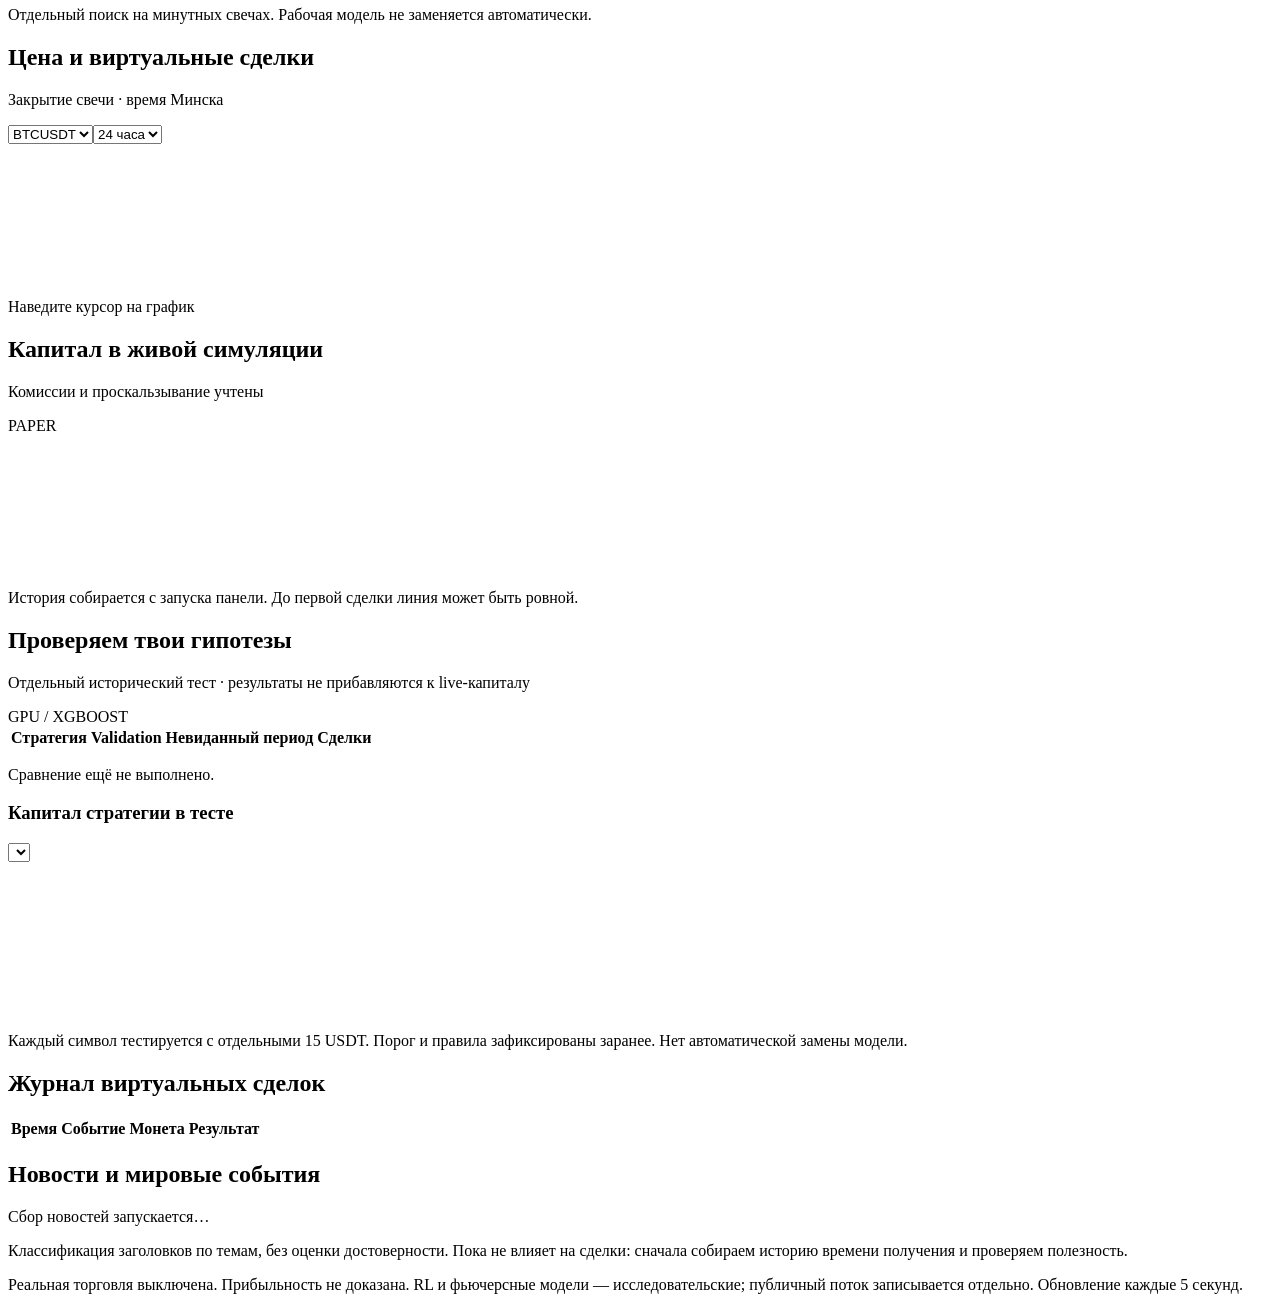
==== commit 2488c91d: "Add audited adaptive shared-wallet PAPER research and live dashboard" ====
--- a/web/index.html
+++ b/web/index.html
@@ -1,6 +1,6 @@
 <!doctype html><html lang="ru"><head><meta charset="utf-8"><meta name="viewport" content="width=device-width,initial-scale=1"><title>Крипто · лаборатория</title><link rel="stylesheet" href="/style.css"><script src="/app.js" defer></script></head><body>
 <header><div><span class="brand">КРИПТО / ЛАБОРАТОРИЯ</span><h1>Рынок. Гипотезы. Результат.</h1><p>Настоящие котировки Bybit · виртуальный капитал · без реальных ордеров</p></div><a class="button" href="https://t.me/my_home_cripto_bot" target="_blank" rel="noopener">Управление в Telegram ↗</a></header>
-<main><div class="status"><span id="health">Подключение…</span><span id="updated"></span></div><p id="error" role="alert" hidden></p>
+<main><section class="panel"><h2>Адаптивный PAPER · один кошелёк $15</h2><p>Живое состояние, выбор монеты и long/short, расходы и отдельный исторический тест.</p><p><a class="button" href="/adaptive">Открыть нового бота →</a></p></section><div class="status"><span id="health">Подключение…</span><span id="updated"></span></div><p id="error" role="alert" hidden></p>
 <section class="panel"><h2>Битва за $40 000 · общий депозит $15</h2><p id="portfolioStatus" class="hint">Подготовка мультивалютного исследования…</p><p id="portfolioScan" class="hint"></p><p id="portfolioNote" class="hint"></p><p id="portfolioSummary" class="hint"></p><div class="tablewrap portfolio-table"><table><thead><tr><th>Агент / распределение</th><th>Отбор</th><th>Тест</th><th>Капитал</th><th>Пик</th><th>Просадка</th><th>Сделки</th><th>Комиссии</th><th>Ликвидации</th><th>Стресс</th></tr></thead><tbody id="portfolioRows"></tbody></table></div><div class="panelhead"><h3>Непрерывный капитал</h3><select id="portfolioAgent" aria-label="Портфельный агент"></select></div><p id="portfolioLegend" class="hint"></p><canvas id="portfolioChart" aria-label="Общий капитал портфеля"></canvas><p id="portfolioPeriods" class="hint"></p><h3>Распределение в исторический момент</h3><input id="portfolioTime" class="portfolio-time" aria-label="Момент истории портфеля" type="range" min="0" max="0" value="0"><p id="portfolioAllocation" class="hint"></p><div class="tablewrap"><table><thead><tr><th>Монета</th><th>Сторона</th><th>Маржа</th><th>Номинал</th><th>Нереализованный PnL</th><th>Причина выбора</th></tr></thead><tbody id="portfolioPositions"></tbody></table></div><p id="portfolioAttribution" class="hint"></p><p id="portfolioRouting" class="hint"></p><p id="portfolioImportance" class="hint"></p><p class="hint">Один счёт $15 на испытание, а не на монету. 15-минутные свечи; изолированная маржа и ликвидация моделируются приближённо. Список выбран среди нынешних ликвидных инструментов: тест не воспроизводит все делистинги и прошлые спреды. Все позиции закрываются в конце теста. Это исторические виртуальные сделки.</p></section>
 <section class="panel"><h2>Откуда взялись +16,68% · аудит выбранного портфеля</h2><p id="auditSummary" class="hint">Аудит готовится…</p><p id="auditCosts" class="hint"></p><p id="auditDrawdown" class="hint"></p><canvas id="auditChart" aria-label="Базовая и стрессовая кривые"></canvas><div class="tablewrap"><table><thead><tr><th>Монета</th><th>Сделки / прибыльные</th><th>Gross</th><th>Комиссии</th><th>Funding</th><th>Net</th><th>Net в стрессе</th></tr></thead><tbody id="auditCoins"></tbody></table></div><h3>Лучшие и худшие отдельные сделки</h3><div class="tablewrap"><table><thead><tr><th>Монета</th><th>Сторона</th><th>Вход</th><th>Выход</th><th>Net USDT</th><th>Выход по</th></tr></thead><tbody id="auditTrades"></tbody></table></div><p id="auditConcentration" class="hint"></p><p id="auditSensitivity" class="hint"></p><p class="hint">Это диагностика уже изученного теста, не новый независимый результат. Стресс меняет издержки исполнения, ставка комиссии остаётся прежней. Исторический состав рынка пока не восстановлен; дневные снимки вселенной начали сохраняться с текущего дня.</p></section>
 <section class="panel"><h2>Эволюционная арена · PPO и XGBoost</h2><p id="evolutionStatus" class="hint">Первое обучение готовится…</p><p id="evolutionNote" class="hint"></p><div class="tablewrap"><table><thead><tr><th>Агент / поколение</th><th>Выбор: net</th><th>Тест: net</th><th>Капитал</th><th>Сделок</th><th>Комиссии</th><th>Просадка</th><th>Стресс</th></tr></thead><tbody id="evolutionRows"></tbody></table></div><canvas id="evolutionChart" aria-label="Капитал агентов на финальном тесте"></canvas><p id="evolutionPeriods" class="hint"></p><h3>Capital Growth Challenge · $15 → $40 000</h3><p id="evolutionChallenge" class="hint"></p><canvas id="evolutionChallengeChart" aria-label="Непрерывный капитал с разными долями позиции"></canvas><p class="hint">Минутная симуляция SOLUSDT, плечо 1×, taker-исполнение. Каждому агенту выделено отдельно $15. Тест не участвует в отборе; часть истории уже изучалась. Вероятность разорения не оценена. Реальных ордеров и автоматического переноса моделей нет.</p></section>
